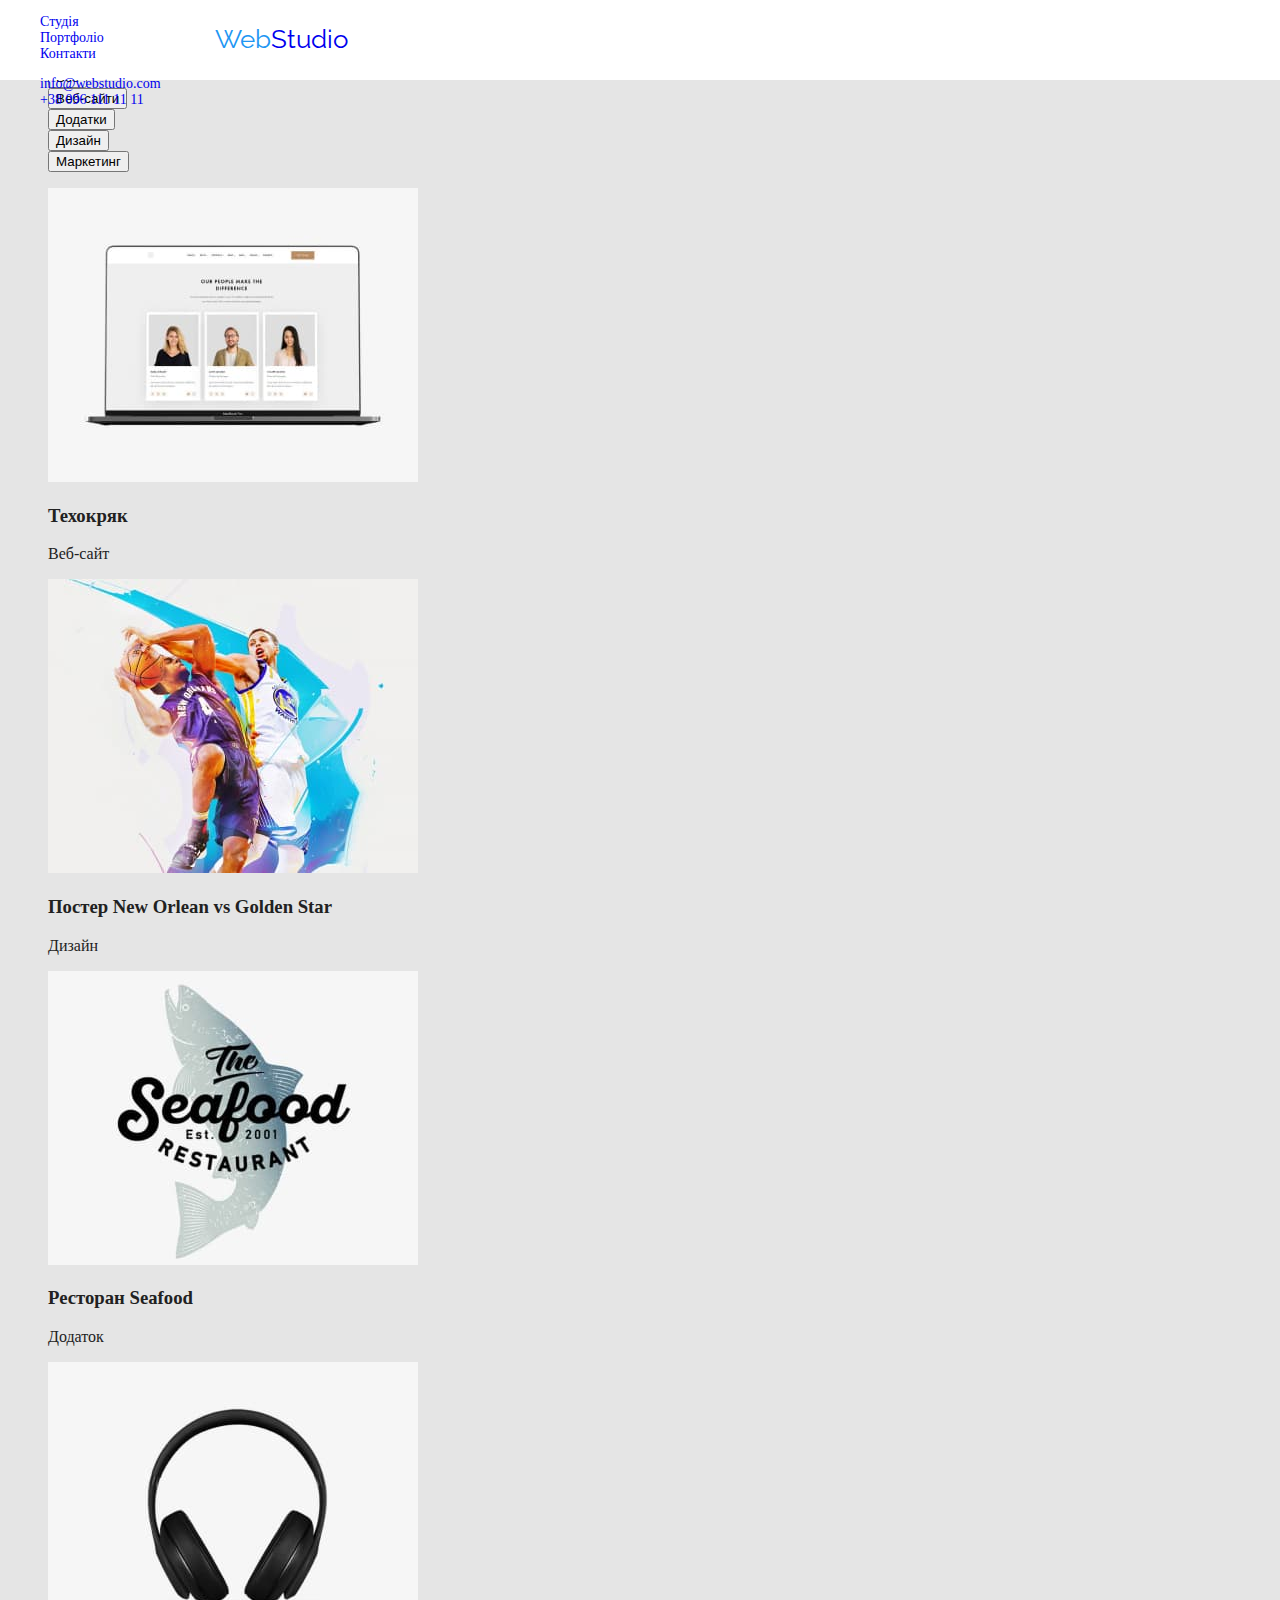
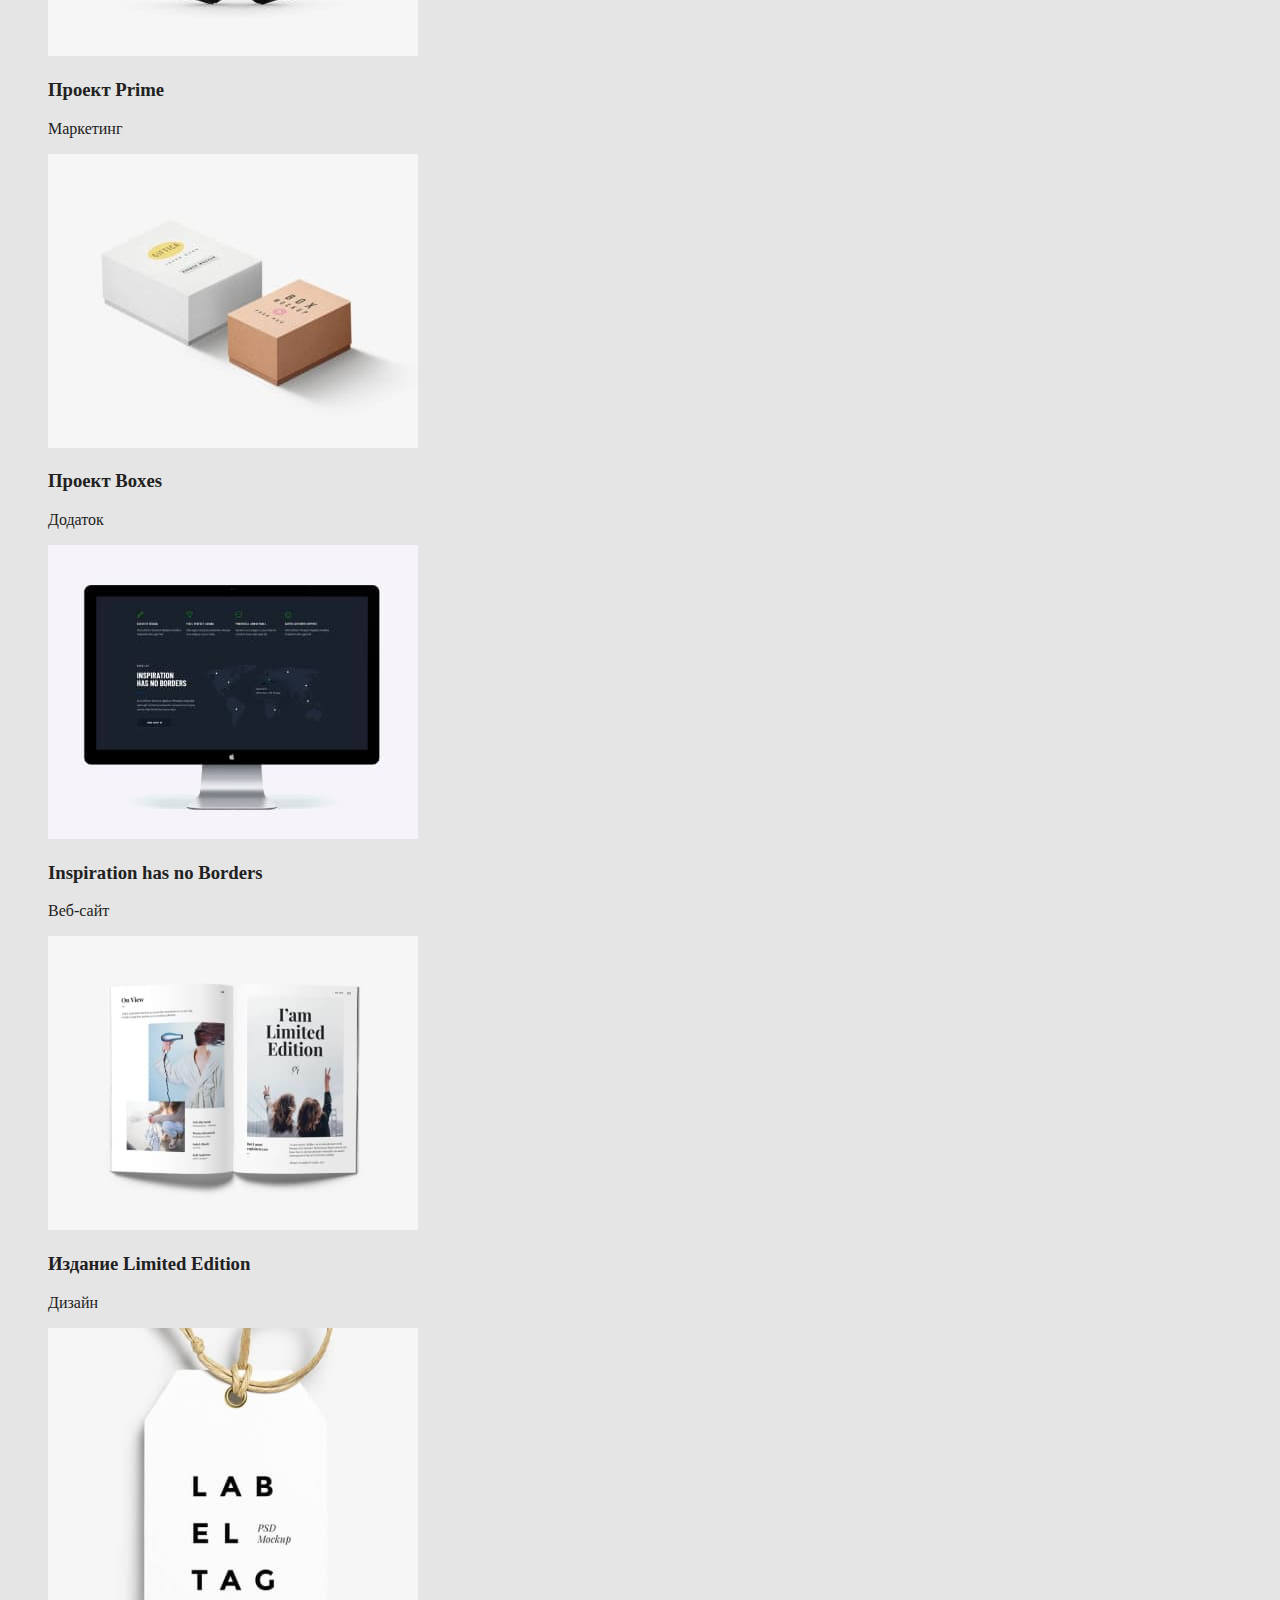
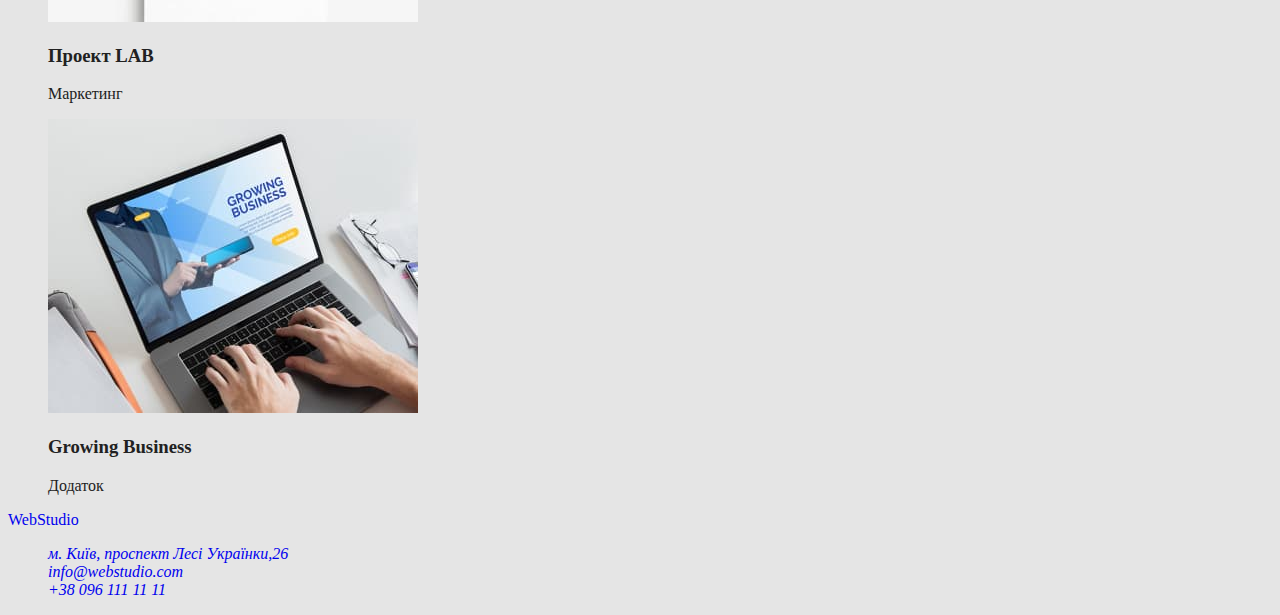
==== portfolio.html @ 4a04615e "Update portfolio.html" ====
<!DOCTYPE html>
<html lang="uk">
  <head>
    <meta charset="UTF-8" />
    <meta name="viewport" content="width=device-width, initial-scale=1.0" />
    <title>WedStudio-Портфоліо</title>
    <link rel="stylesheet" href="./css/styles.css" />
    <link rel="preconnect" href="https://fonts.googleapis.com" />
    <link rel="preconnect" href="https://fonts.gstatic.com" crossorigin />
    <link
      href="https://fonts.googleapis.com/css2?family=Raleway:ital,wght@0,700;1,700&family=Roboto:wght@400;500;700;900&display=swap"
      rel="stylesheet"
    />
  </head>
  <body>
    <header class="header">
      <nav class="header-nav">
        <a href="/" lang="en" class="header-logo"><span>Web</span>Studio</a>

        <ul class="main-nav list">
          <li><a href="#" class="main-nav-stydio">Студія</a></li>
          <li>
            <a href="portfolio.html" class="main-nav-portfolio">Портфоліо</a>
          </li>
          <li><a href="#" class="main-nav-contacts">Контакти</a></li>
        </ul>
      </nav>

      <ul class="conneсtion-nav list">
        <li><a href="mailto:info@webstudio.com">info@webstudio.com</a></li>
        <li><a href="tel:+380961111111">+38 096 111 11 11</a></li>
      </ul>
    </header>

    <main>
      <section>
        <h2>Приклади наших робіт</h2>
        <!--Кнопки фільтрації прикладів робіт-->
        <ul class="buttons list">
          <li><button type="button">Все</button></li>
          <li><button type="button">Веб-сайти</button></li>
          <li><button type="button">Додатки</button></li>
          <li><button type="button">Дизайн</button></li>
          <li><button type="button">Маркетинг</button></li>
        </ul>

        <!--Саме приклади-->

        <ul class="list">
          <li>
            <article>
              <img
                src="./images/portfolio/img1.jpg"
                alt="Лед-топ з відкритим веб-сайтом"
                width="370"
                height="294"
              />
              <h3>Техокряк</h3>
              <p>Веб-сайт</p>
            </article>
          </li>
          <li>
            <article>
              <img
                src="./images/portfolio/img2.jpg"
                alt="Блок-шот при спробі слем-данку"
                width="370"
                height="294"
              />
              <h3>Постер New Orlean vs Golden Star</h3>
              <p>Дизайн</p>
            </article>
          </li>
          <li>
            <article>
              <img
                src="./images/portfolio/img3.jpg"
                alt="Логотип ресторану Seafood"
                width="370"
                height="294"
              />
              <h3>Ресторан Seafood</h3>
              <p>Додаток</p>
            </article>
          </li>
          <li>
            <article>
              <img
                src="./images/portfolio/img4.jpg"
                alt="Навушники"
                width="370"
                height="294"
              />
              <h3>Проект Prime</h3>
              <p>Маркетинг</p>
            </article>
          </li>
          <li>
            <article>
              <img
                src="./images/portfolio/img5.jpg"
                alt="Дві коробки різних розмірів"
                width="370"
                height="294"
              />
              <h3>Проект Boxes</h3>
              <p>Додаток</p>
            </article>
          </li>
          <li>
            <article>
              <img
                src="./images/portfolio/img6.jpg"
                alt="Монітор з відкритим веб-сайтом"
                width="370"
                height="294"
              />
              <h3>Inspiration has no Borders</h3>
              <p>Веб-сайт</p>
            </article>
          </li>
          <li>
            <article>
              <img
                src="./images/portfolio/img7.jpg"
                alt="Розгорнута книга з картинками"
                width="370"
                height="294"
              />
              <h3>Издание Limited Edition</h3>
              <p>Дизайн</p>
            </article>
          </li>
          <li>
            <article>
              <img
                src="./images/portfolio/img8.jpg"
                alt="Бірка з маркуванням виробу"
                width="370"
                height="294"
              />
              <h3>Проект LAB</h3>
              <p>Маркетинг</p>
            </article>
          </li>
          <li>
            <article>
              <img
                src="./images/portfolio/img9.jpg"
                alt="Лед-топ на екрані якого відбувається процес встановлення десктопного додатку"
                width="370"
                height="294"
              />
              <h3>Growing Business</h3>
              <p>Додаток</p>
            </article>
          </li>
        </ul>
      </section>
    </main>

    <footer>
      <a href="/" lang="en"><span>Web</span>Studio</a>
      <address>
        <ul class="list">
          <li>
            <a
              href="https://goo.gl/maps/VcLh4SeBCDLP2WR46"
              target="_blank"
              rel="noopener noreferrer nofollow"
              >м. Київ, проспект Лесі Українки,26</a
            >
          </li>
          <li><a href="mailto:info@webstudio.com">info@webstudio.com</a></li>
          <li><a href="tel:+380961111111">+38 096 111 11 11</a></li>
        </ul>
      </address>
    </footer>
  </body>
</html>
---- css/styles.css ----
:root {
    --main-color: #212121;
    --second-color: #757575;
    --accent-color: #2196F3;
    --background-color: #E5E5E5;
}

body {
    background-color: var(--background-color);
    color: var(--main-color);
    font-family: 'Roboto' sans-serif;
    font-style: normal;
}
a {
    text-decoration: none;
}
.list {
    list-style: none;
}
.header{
    position: absolute;
    width: 1600px;
    height: 80px;
    left: 0px;
    top: 0px;
    
    font-size: 14px;

    background-color: #FFFFFF;
}
.header-logo {
    position: absolute;
    width: 145px;
    height: 31px;
    left: 215px;
    top: 24px;
        
    font-family: 'Raleway', sans-serif;
    font-size: 26px;
}
.header-logo span {
    color: var(--accent-color);
}
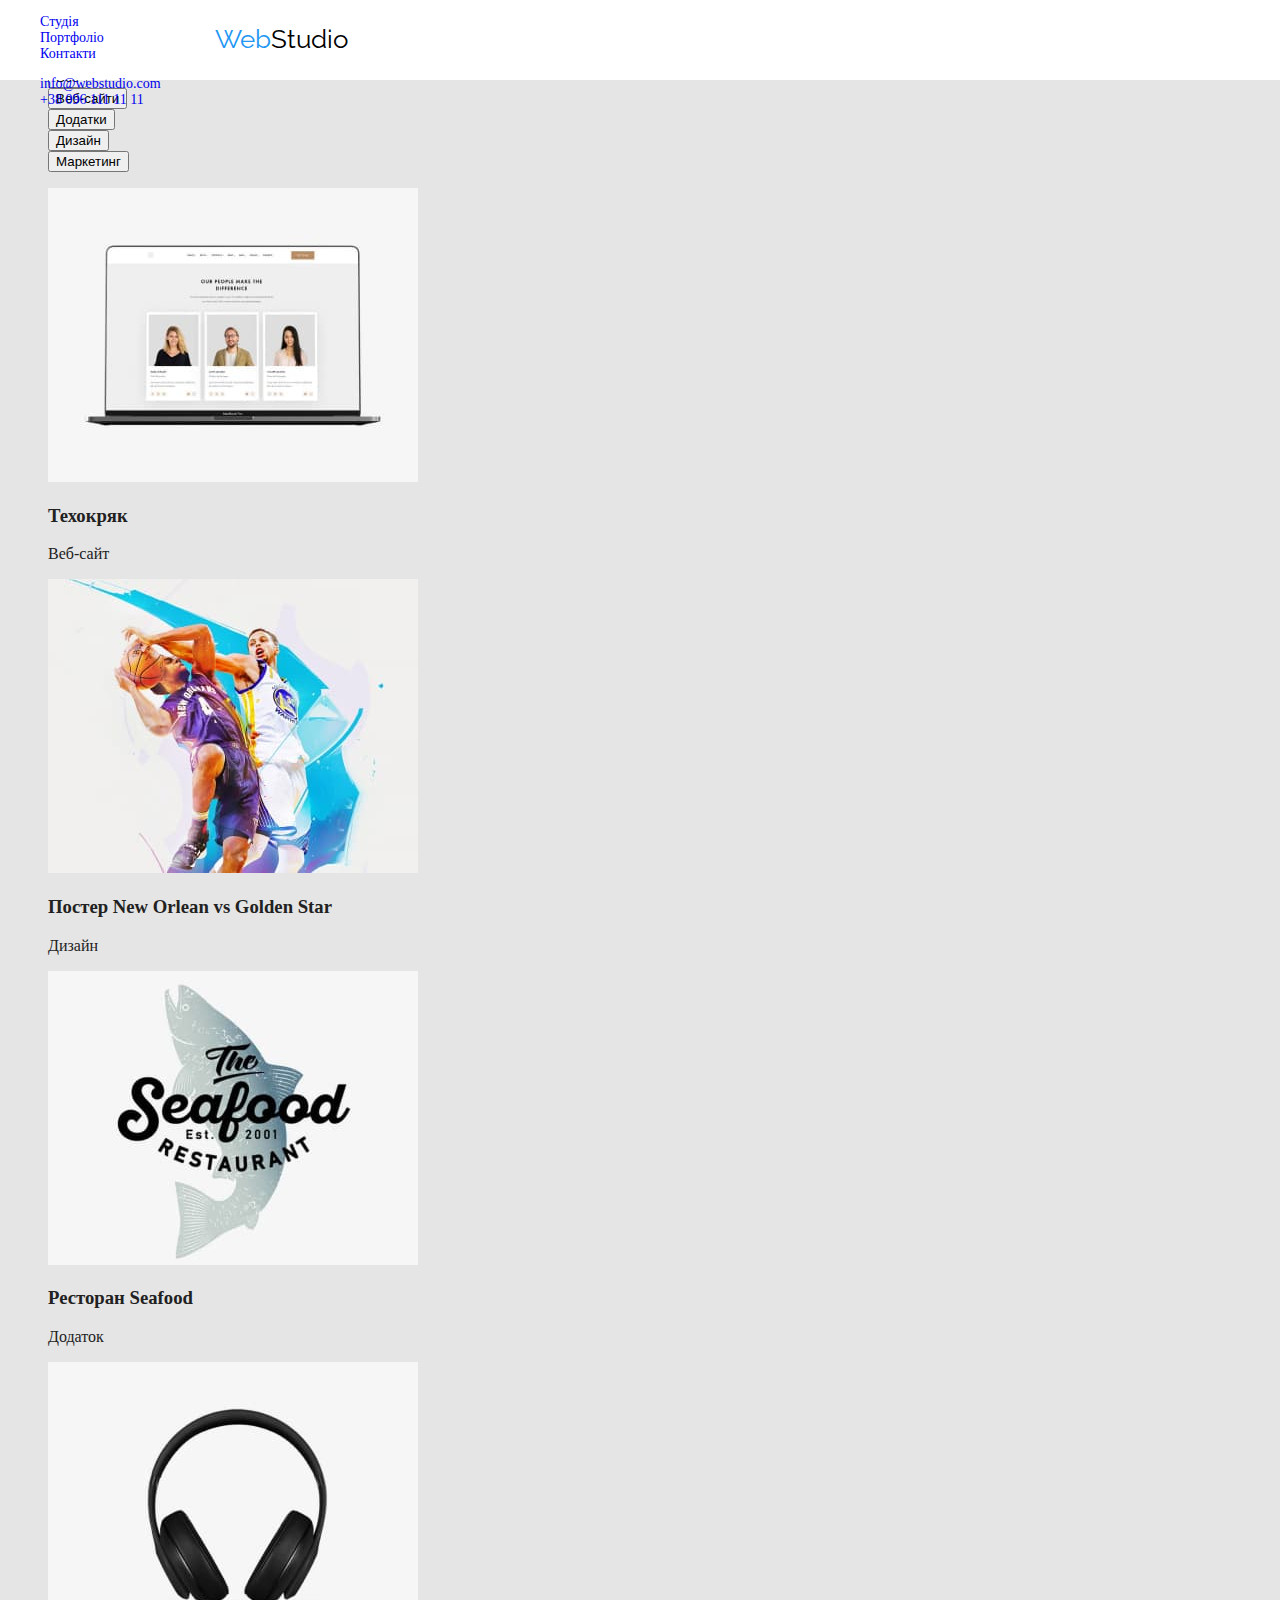
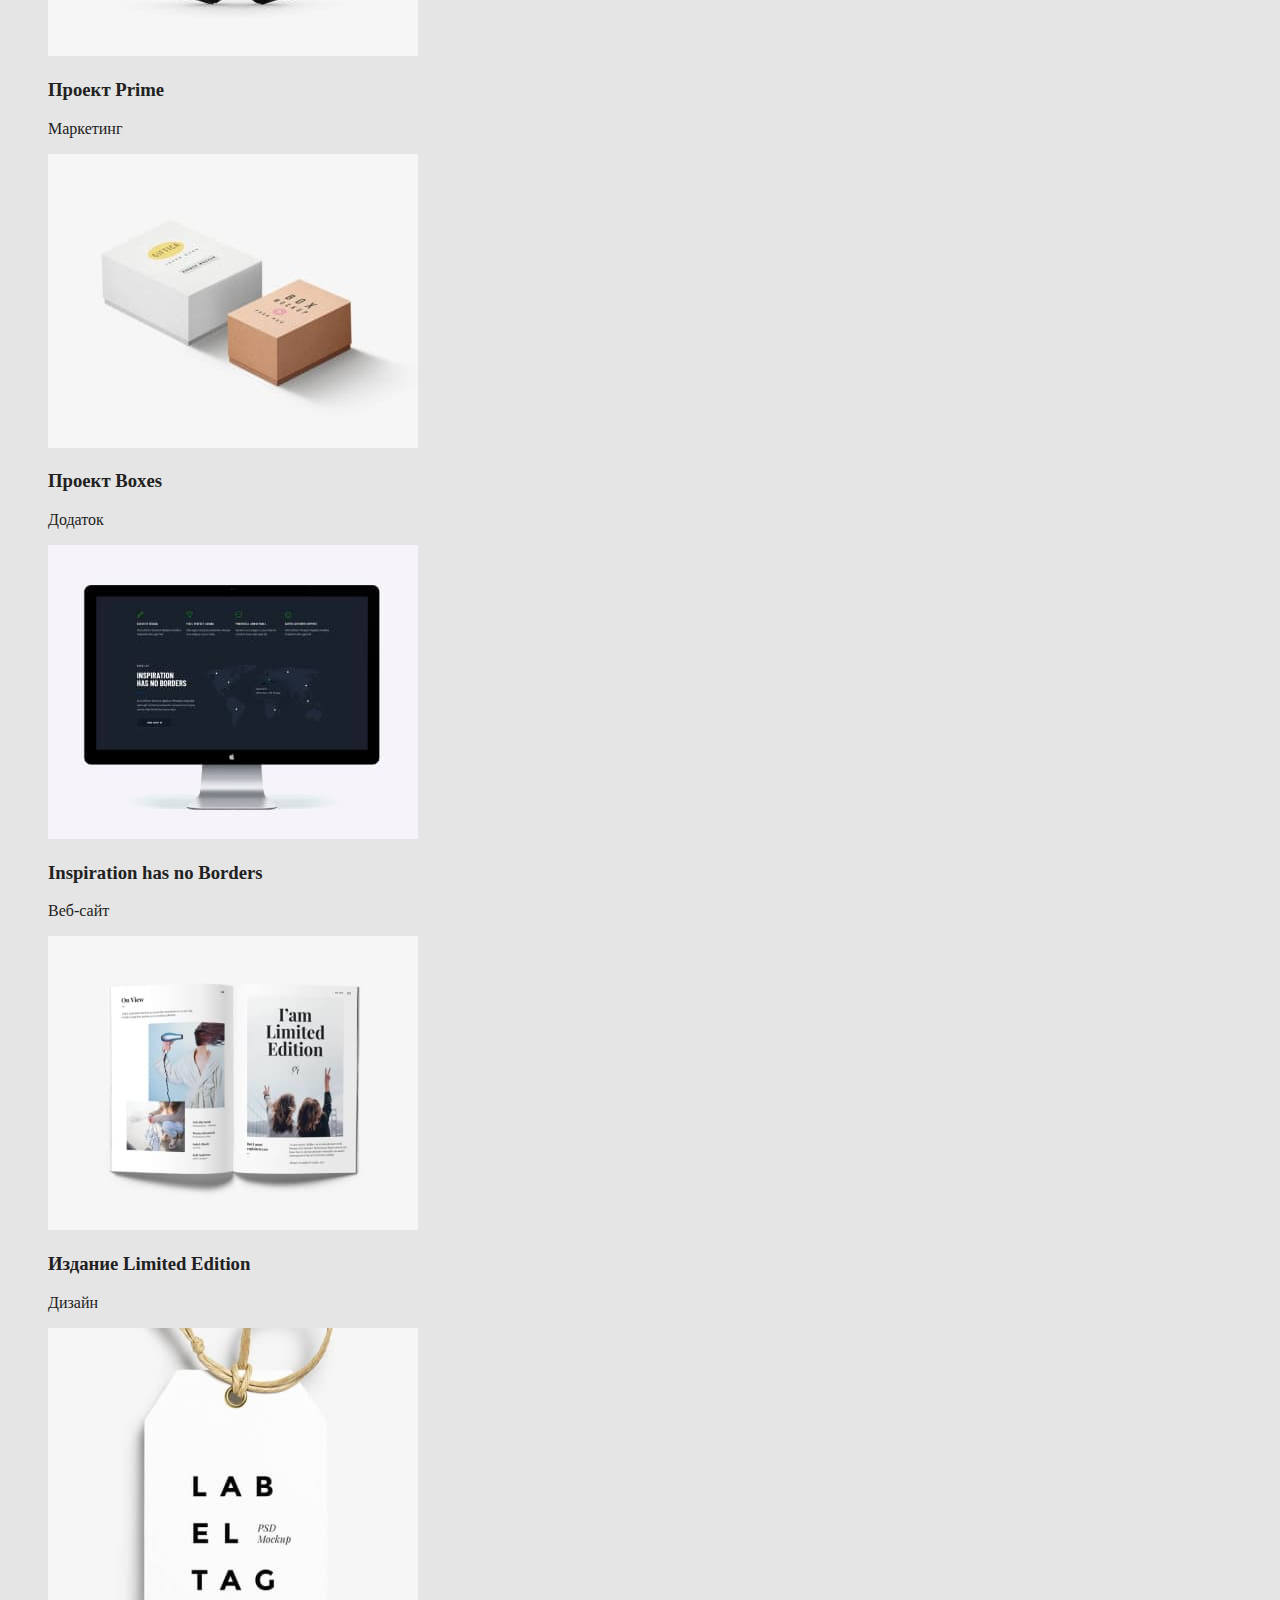
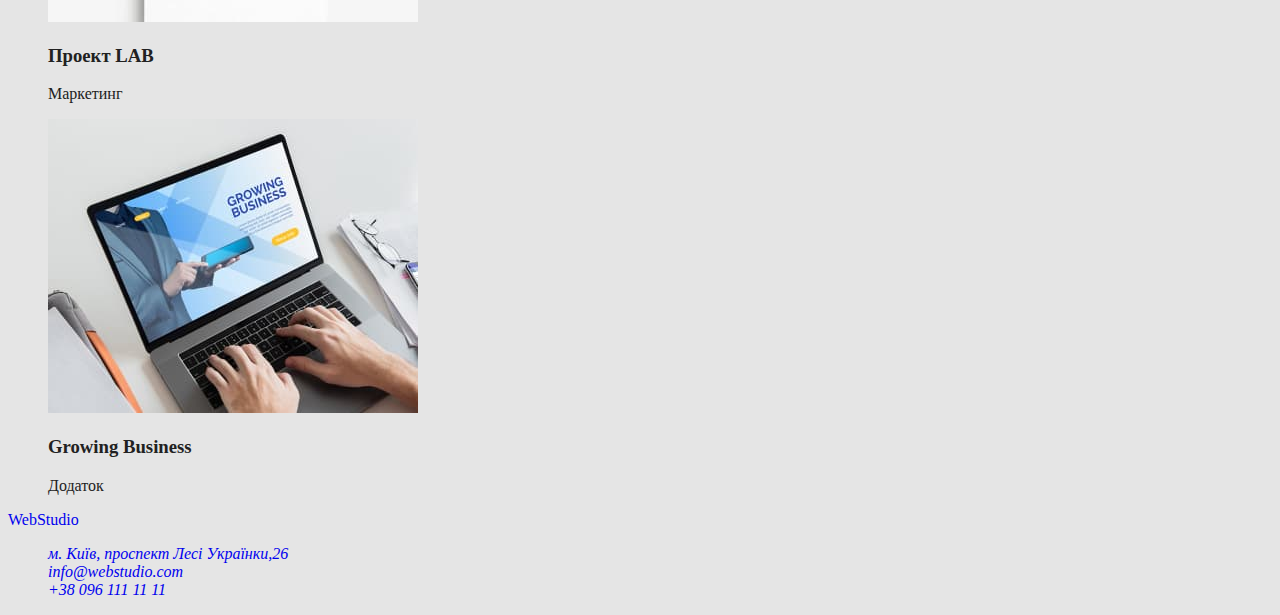
==== commit c9b84e10: "Update portfolio.html" ====
--- a/portfolio.html
+++ b/portfolio.html
@@ -15,25 +15,33 @@
   <body>
     <header class="header">
       <nav class="header-nav">
-        <a href="/" lang="en" class="header-logo"><span>Web</span>Studio</a>
+        <a href="/" lang="en" class="header-logo link"
+          ><span>Web</span>Studio</a
+        >
 
         <ul class="main-nav list">
-          <li><a href="#" class="main-nav-stydio">Студія</a></li>
+          <li><a href="#" class="main-nav-stydio link">Студія</a></li>
           <li>
-            <a href="portfolio.html" class="main-nav-portfolio">Портфоліо</a>
+            <a href="portfolio.html" class="main-nav-portfolio link current"
+              >Портфоліо</a
+            >
           </li>
-          <li><a href="#" class="main-nav-contacts">Контакти</a></li>
+          <li><a href="#" class="main-nav-contacts link">Контакти</a></li>
         </ul>
       </nav>
 
       <ul class="conneсtion-nav list">
-        <li><a href="mailto:info@webstudio.com">info@webstudio.com</a></li>
-        <li><a href="tel:+380961111111">+38 096 111 11 11</a></li>
+        <li>
+          <a href="mailto:info@webstudio.com" class="link"
+            >info@webstudio.com</a
+          >
+        </li>
+        <li><a href="tel:+380961111111" class="link">+38 096 111 11 11</a></li>
       </ul>
     </header>
 
     <main>
-      <section>
+      <section class="section">
         <h2>Приклади наших робіт</h2>
         <!--Кнопки фільтрації прикладів робіт-->
         <ul class="buttons list">
--- a/css/styles.css
+++ b/css/styles.css
@@ -3,13 +3,6 @@
     --second-color: #757575;
     --accent-color: #2196F3;
     --background-color: #E5E5E5;
-}
-
-body {
-    background-color: var(--background-color);
-    color: var(--main-color);
-    font-family: 'Roboto' sans-serif;
-    font-style: normal;
 }
 a {
     text-decoration: none;
@@ -17,7 +10,14 @@
 .list {
     list-style: none;
 }
-.header{
+body {
+    background-color: var(--background-color);
+    color: var(--main-color);
+    font-family: 'Roboto' sans-serif;
+    font-style: normal;
+}
+
+.header {
     position: absolute;
     width: 1600px;
     height: 80px;
@@ -28,16 +28,26 @@
 
     background-color: #FFFFFF;
 }
+
+
 .header-logo {
     position: absolute;
     width: 145px;
     height: 31px;
     left: 215px;
     top: 24px;
-        
+    
+    color: #000000;
+    
     font-family: 'Raleway', sans-serif;
     font-size: 26px;
 }
 .header-logo span {
     color: var(--accent-color);
+}
+
+.header-logo:hover,
+.header-logo:focus {
+    color: var(--accent-color);
+    text-decoration: underline;
 }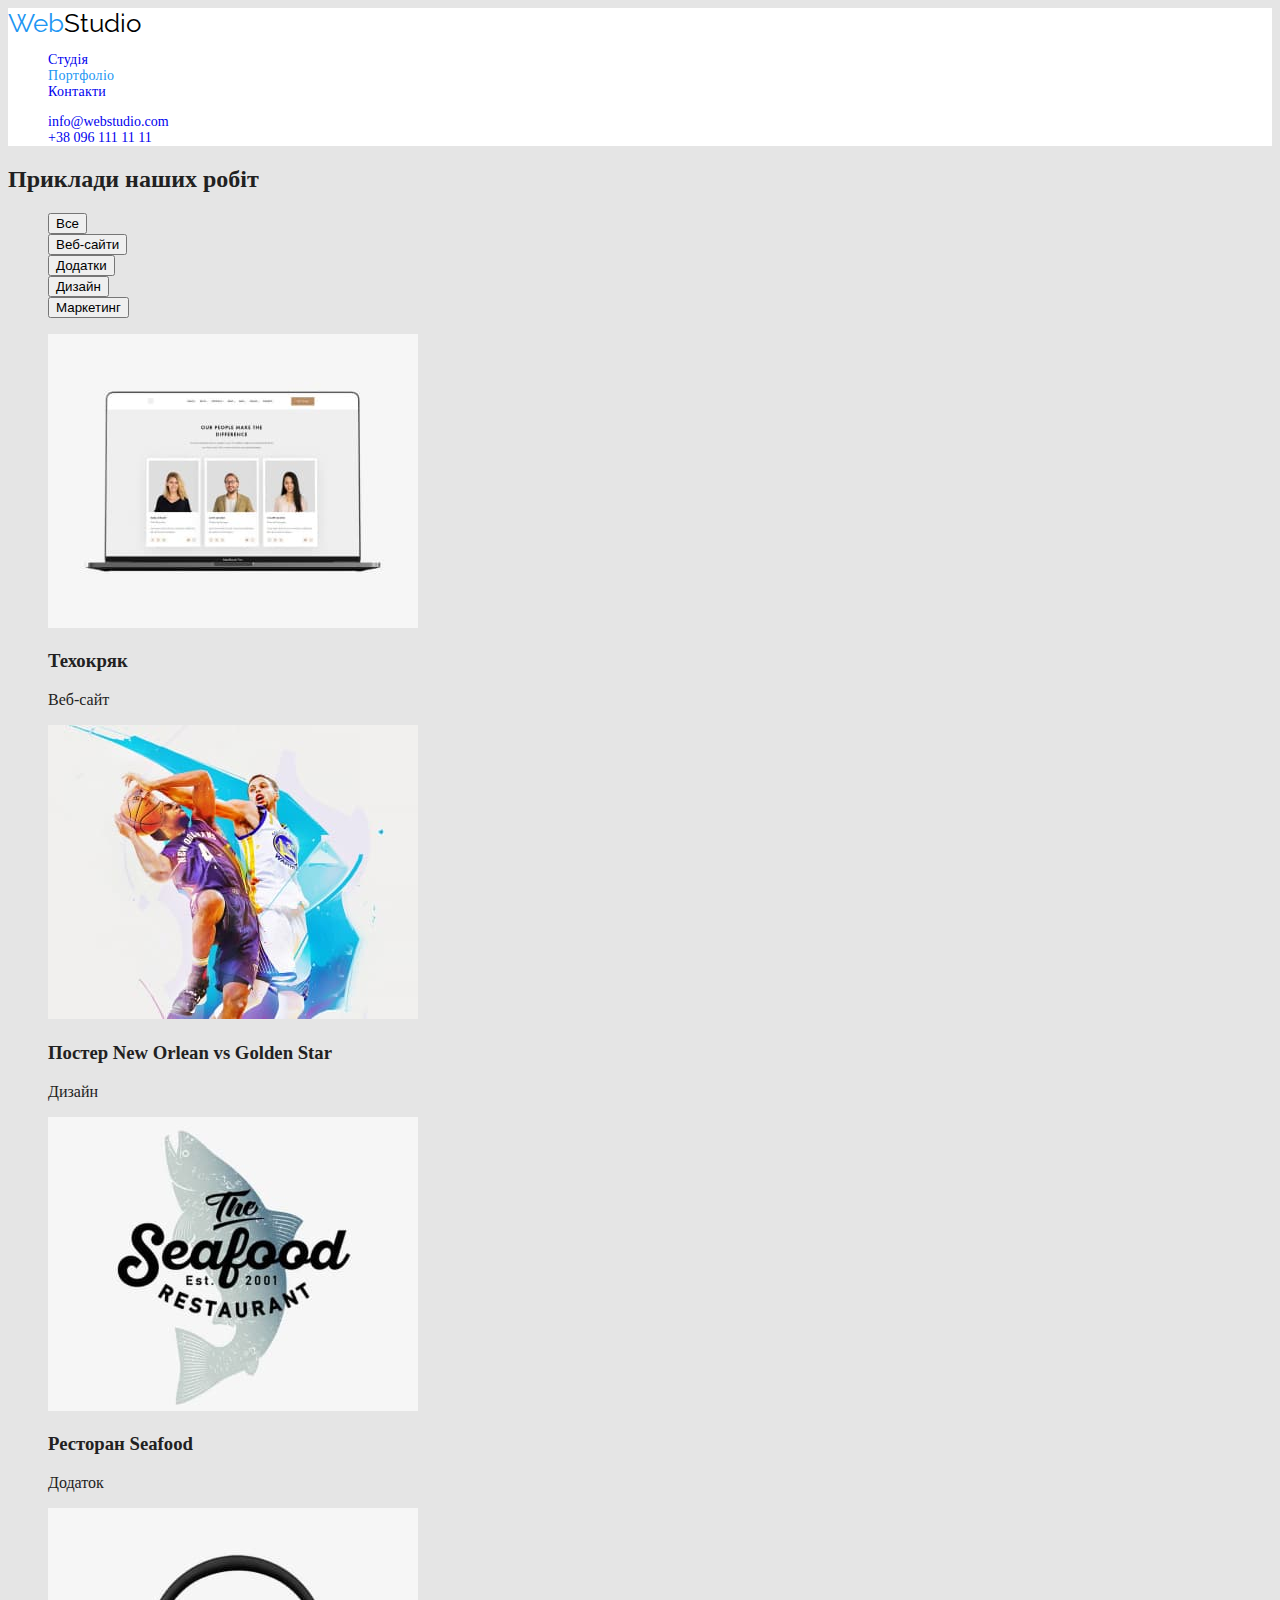
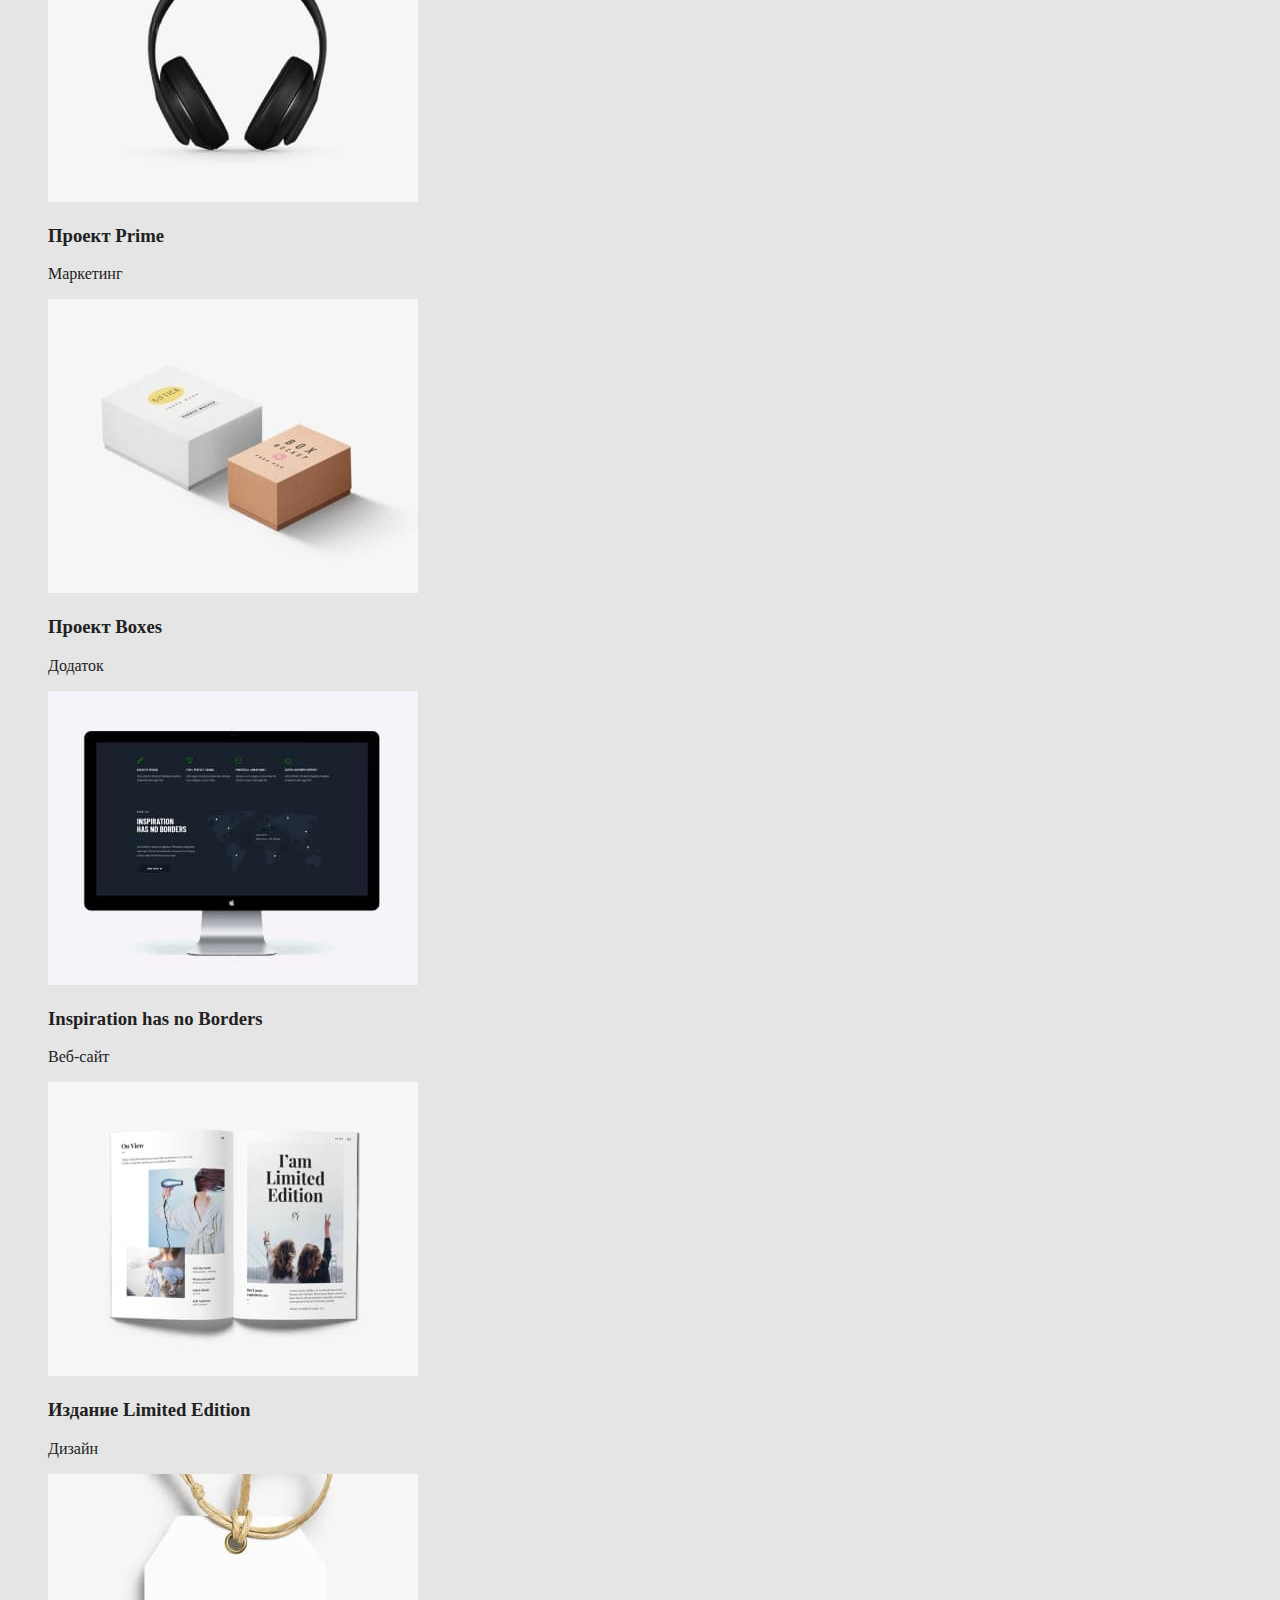
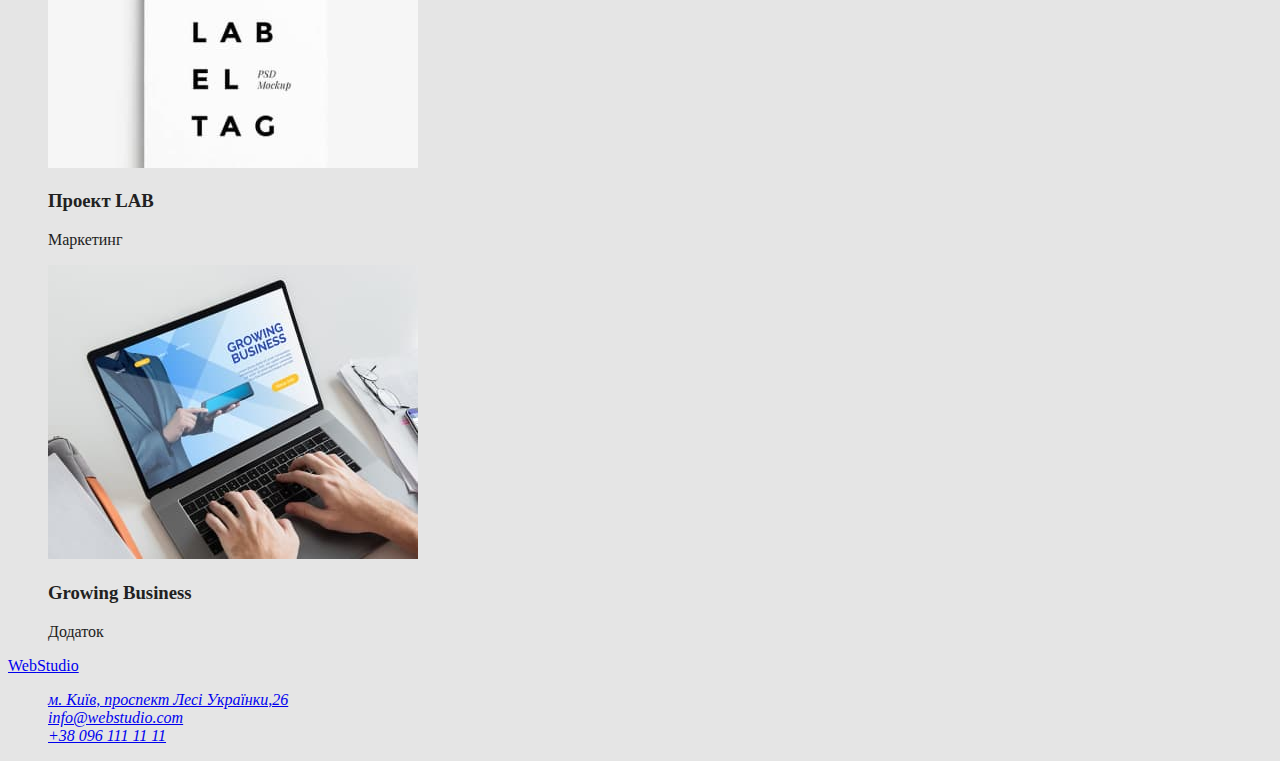
==== commit 4aae7bad: "Update portfolio.html" ====
--- a/portfolio.html
+++ b/portfolio.html
@@ -45,11 +45,11 @@
         <h2>Приклади наших робіт</h2>
         <!--Кнопки фільтрації прикладів робіт-->
         <ul class="buttons list">
-          <li><button type="button">Все</button></li>
-          <li><button type="button">Веб-сайти</button></li>
-          <li><button type="button">Додатки</button></li>
-          <li><button type="button">Дизайн</button></li>
-          <li><button type="button">Маркетинг</button></li>
+          <li><button type="button" class="btn">Все</button></li>
+          <li><button type="button" class="btn">Веб-сайти</button></li>
+          <li><button type="button" class="btn">Додатки</button></li>
+          <li><button type="button" class="btn">Дизайн</button></li>
+          <li><button type="button" class="btn">Маркетинг</button></li>
         </ul>
 
         <!--Саме приклади-->
--- a/css/styles.css
+++ b/css/styles.css
@@ -3,12 +3,6 @@
     --second-color: #757575;
     --accent-color: #2196F3;
     --background-color: #E5E5E5;
-}
-a {
-    text-decoration: none;
-}
-.list {
-    list-style: none;
 }
 body {
     background-color: var(--background-color);
@@ -16,31 +10,42 @@
     font-family: 'Roboto' sans-serif;
     font-style: normal;
 }
-
+.link {
+    text-decoration: none;
+}
+.list {
+    list-style: none;
+}
+.btn {
+    cursor: pointer;
+}
+.visually-hidden {
+    position: absolute;
+    white-space: nowrap;
+    width: 1px;   
+    height: 1px;
+    overflow: hidden;
+    border: 0;
+    padding: 0;
+    clip: rect(0 0 0 0);
+    clip-path: inset(50%);
+    margin: -1px;
+}
+.current {
+    color: var(--accent-color);
+}
+/*HEADER*/
 .header {
-    position: absolute;
-    width: 1600px;
-    height: 80px;
-    left: 0px;
-    top: 0px;
-    
     font-size: 14px;
 
     background-color: #FFFFFF;
 }
 
-
 .header-logo {
-    position: absolute;
-    width: 145px;
-    height: 31px;
-    left: 215px;
-    top: 24px;
-    
-    color: #000000;
-    
     font-family: 'Raleway', sans-serif;
     font-size: 26px;
+    
+    color: #000000;    
 }
 .header-logo span {
     color: var(--accent-color);
@@ -50,4 +55,15 @@
 .header-logo:focus {
     color: var(--accent-color);
     text-decoration: underline;
-}+}
+.main-nav {
+    font-size: 14px;
+    line-height: 1.14;
+    letter-spacing: 0.02em;
+
+    color: var(--main-color);
+}
+/*main*/
+
+
+/*footer*/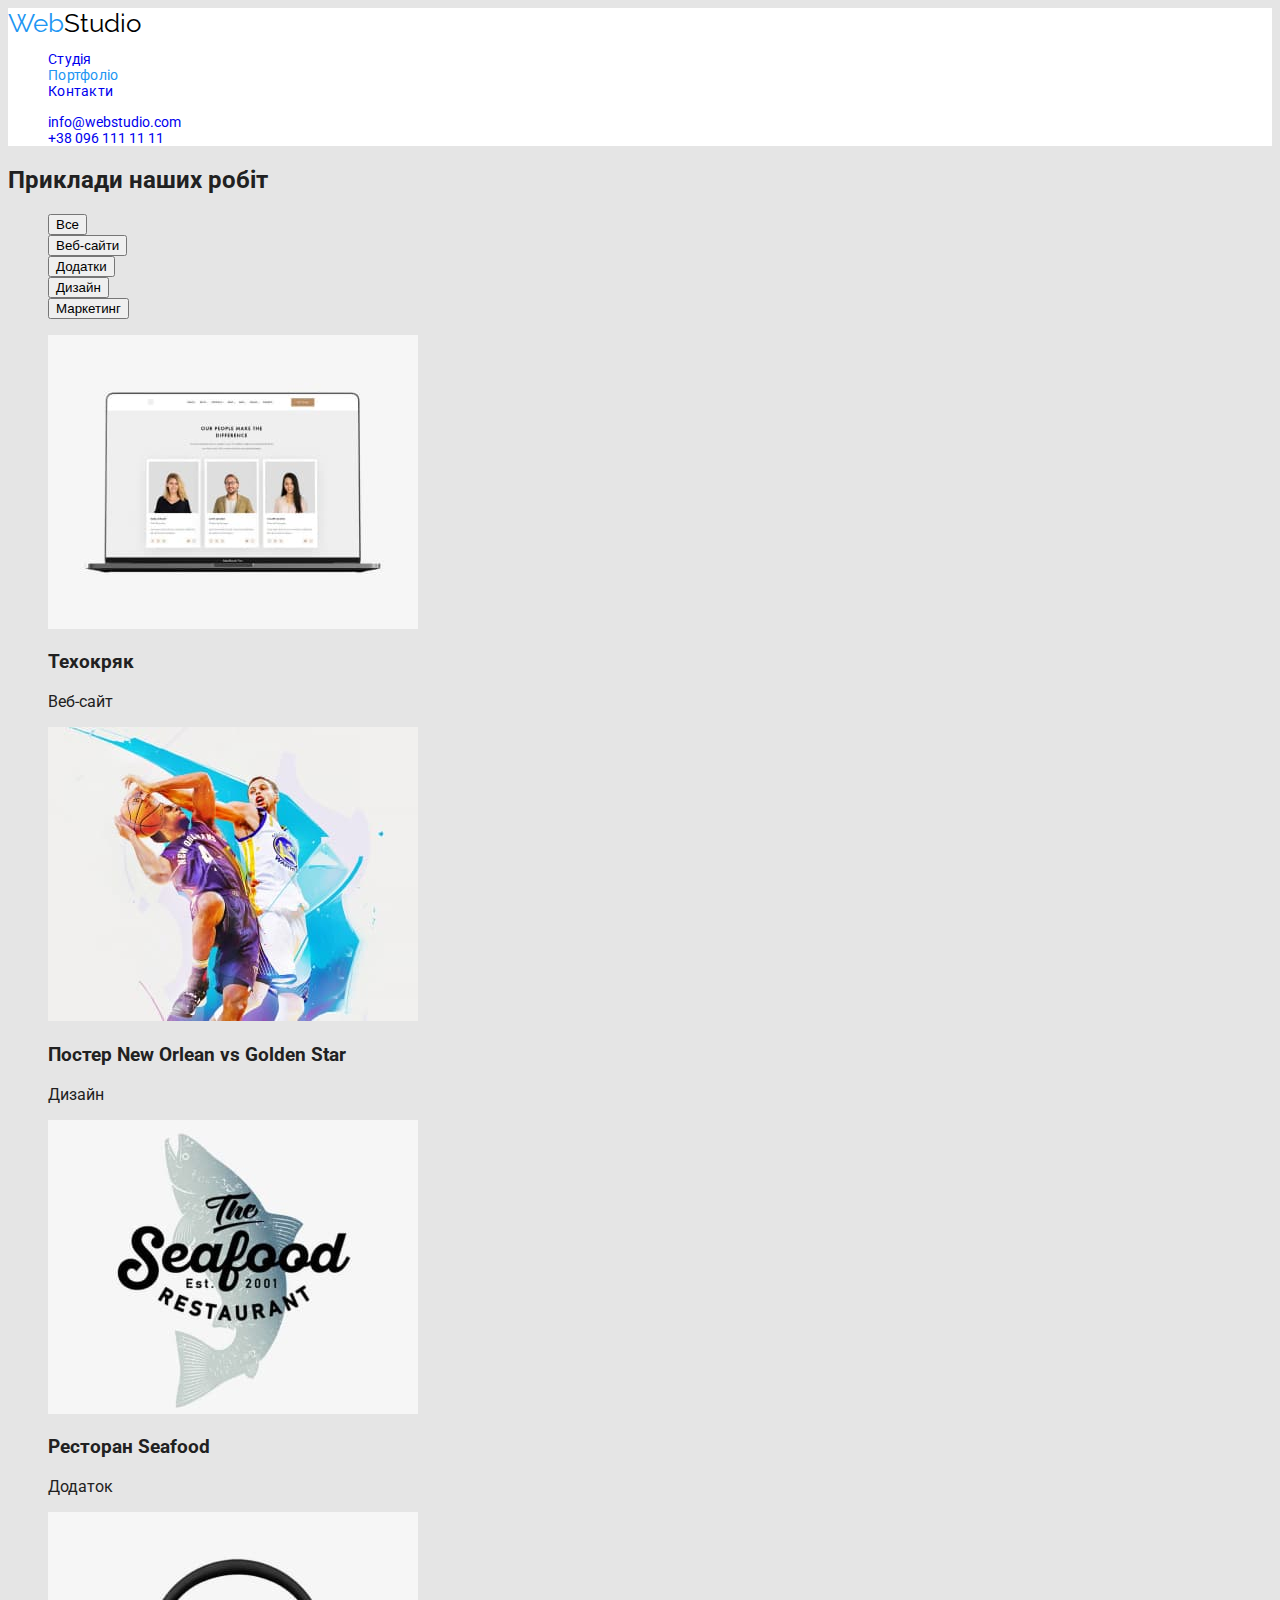
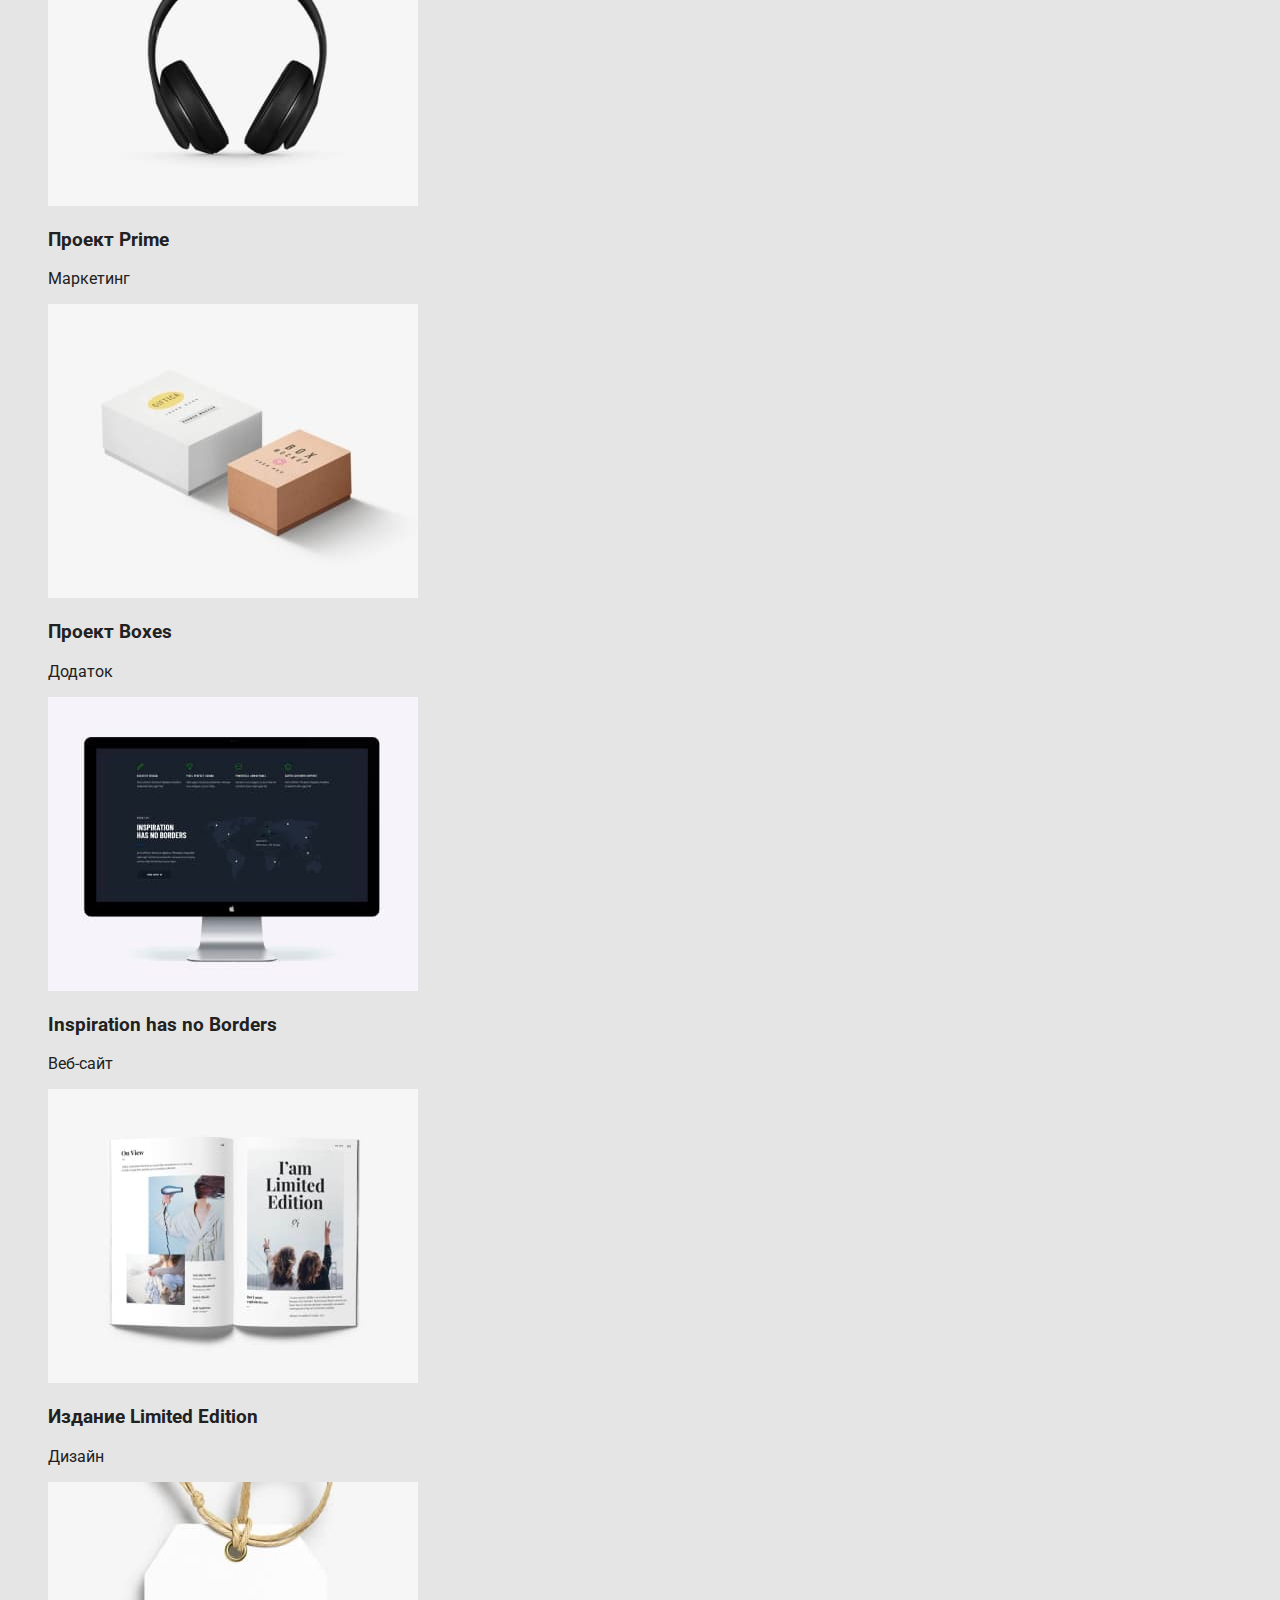
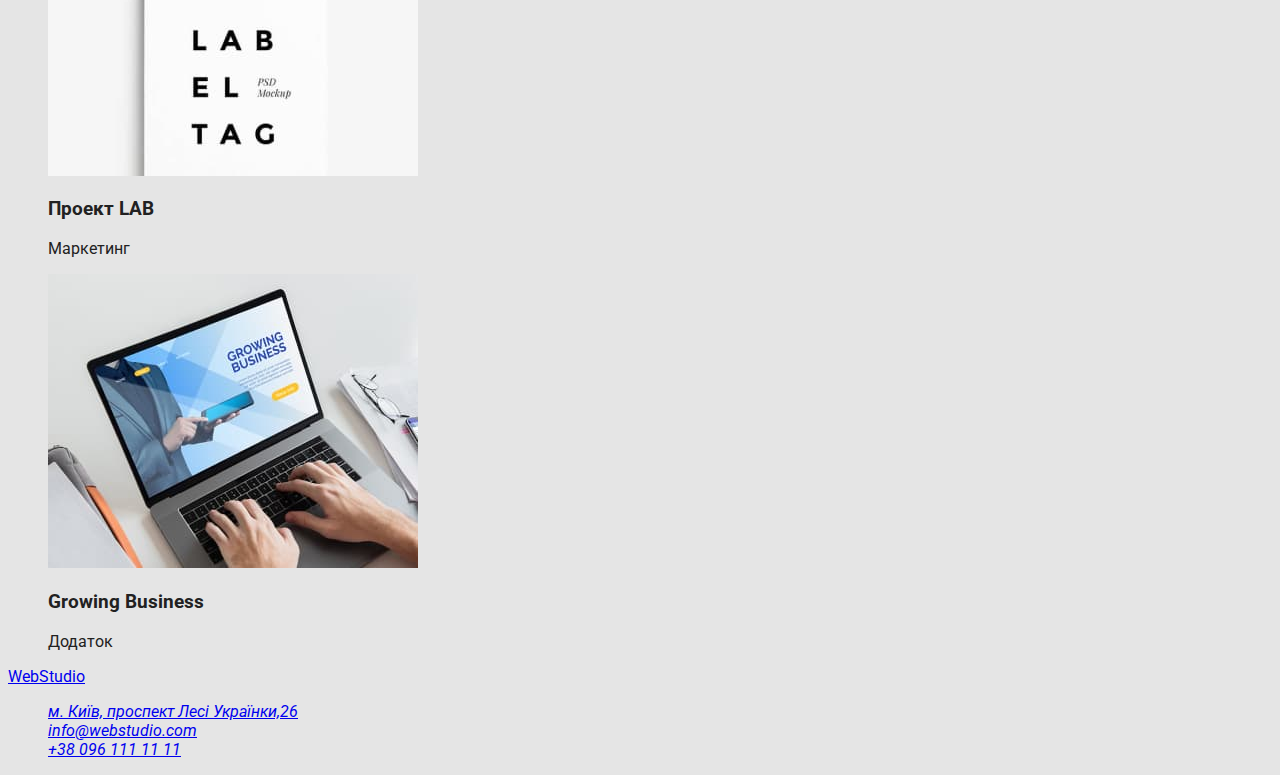
==== commit c31e2dbd: "Update portfolio.html" ====
--- a/portfolio.html
+++ b/portfolio.html
@@ -5,12 +5,10 @@
     <meta name="viewport" content="width=device-width, initial-scale=1.0" />
     <title>WedStudio-Портфоліо</title>
     <link rel="stylesheet" href="./css/styles.css" />
-    <link rel="preconnect" href="https://fonts.googleapis.com" />
-    <link rel="preconnect" href="https://fonts.gstatic.com" crossorigin />
-    <link
-      href="https://fonts.googleapis.com/css2?family=Raleway:ital,wght@0,700;1,700&family=Roboto:wght@400;500;700;900&display=swap"
-      rel="stylesheet"
-    />
+    <link rel="preconnect" href="https://fonts.googleapis.com">
+    <link rel="preconnect" href="https://fonts.gstatic.com" crossorigin>
+    <link href="https://fonts.googleapis.com/css2?family=Raleway:wght@700&family=Roboto:wght@400;500;700;900&display=swap" rel="stylesheet">
+
   </head>
   <body>
     <header class="header">
--- a/css/styles.css
+++ b/css/styles.css
@@ -7,7 +7,7 @@
 body {
     background-color: var(--background-color);
     color: var(--main-color);
-    font-family: 'Roboto' sans-serif;
+    font-family:  'Roboto', sans-serif;
     font-style: normal;
 }
 .link {
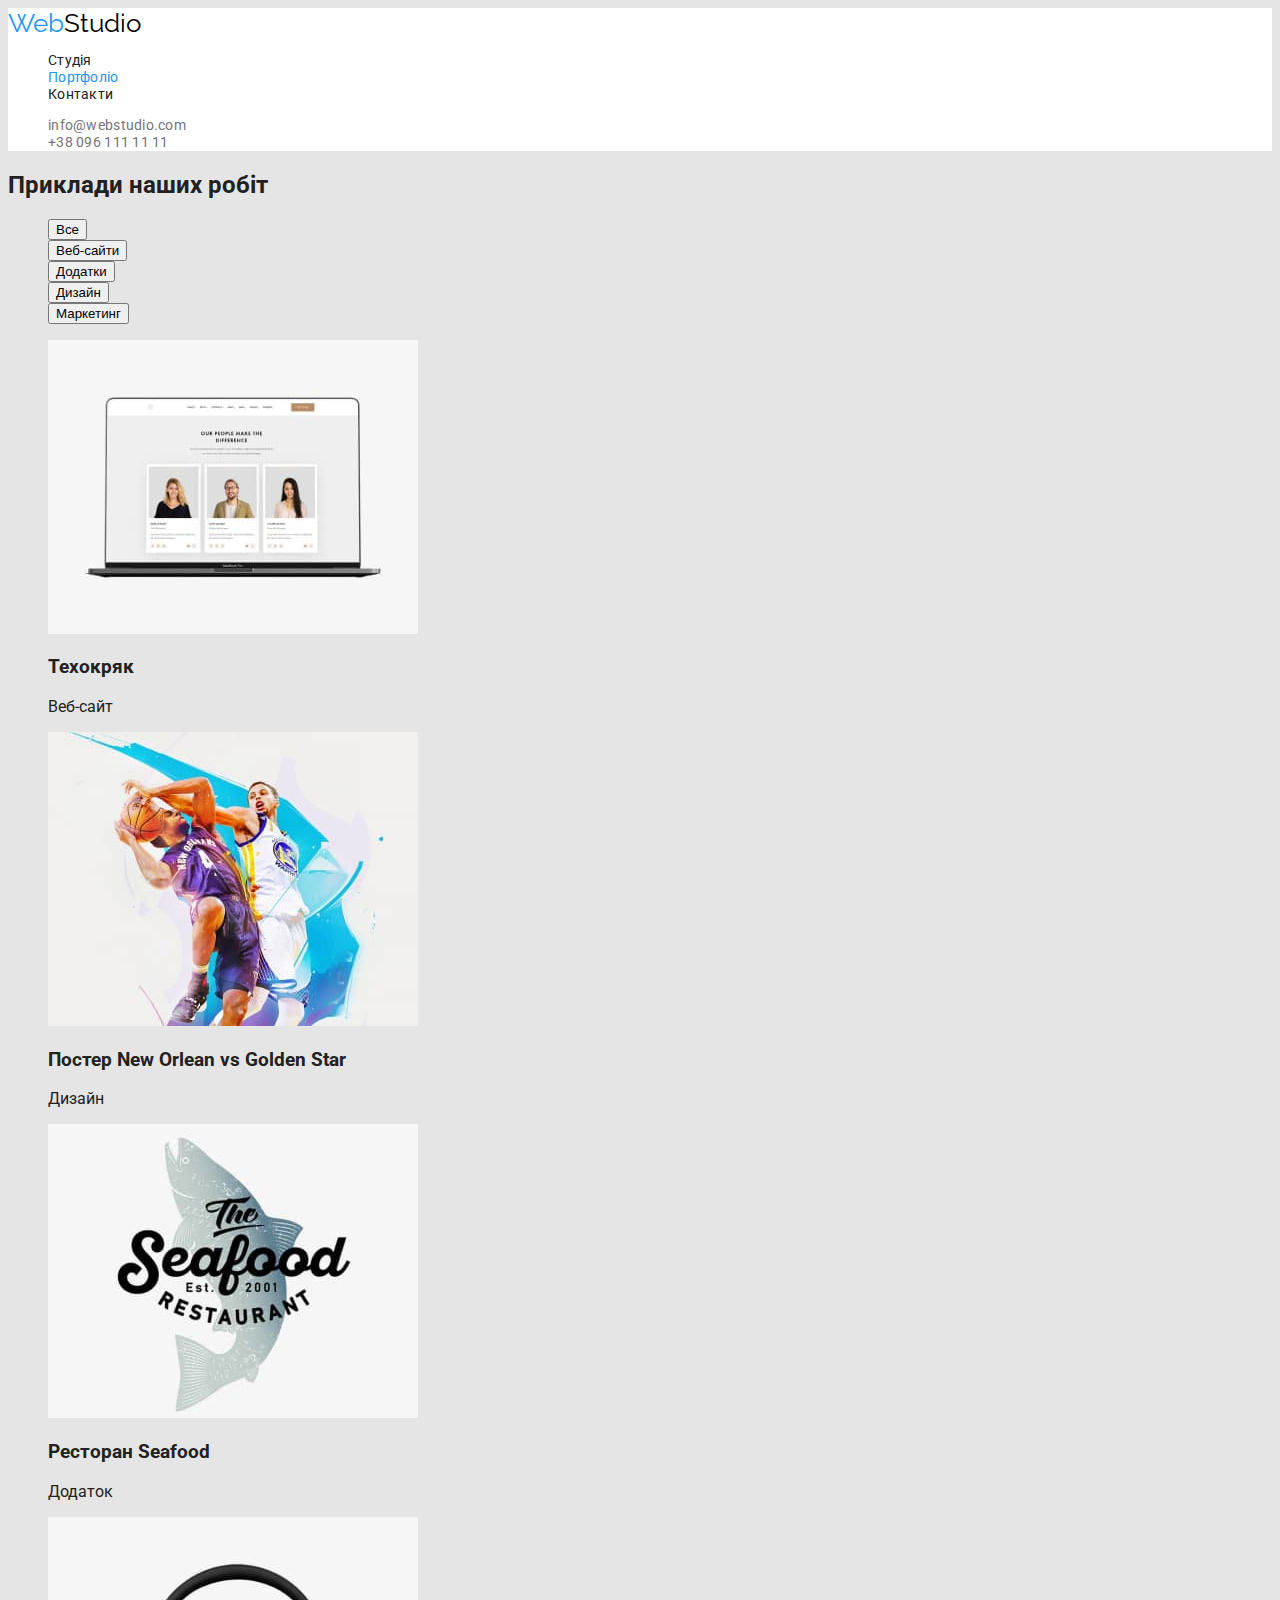
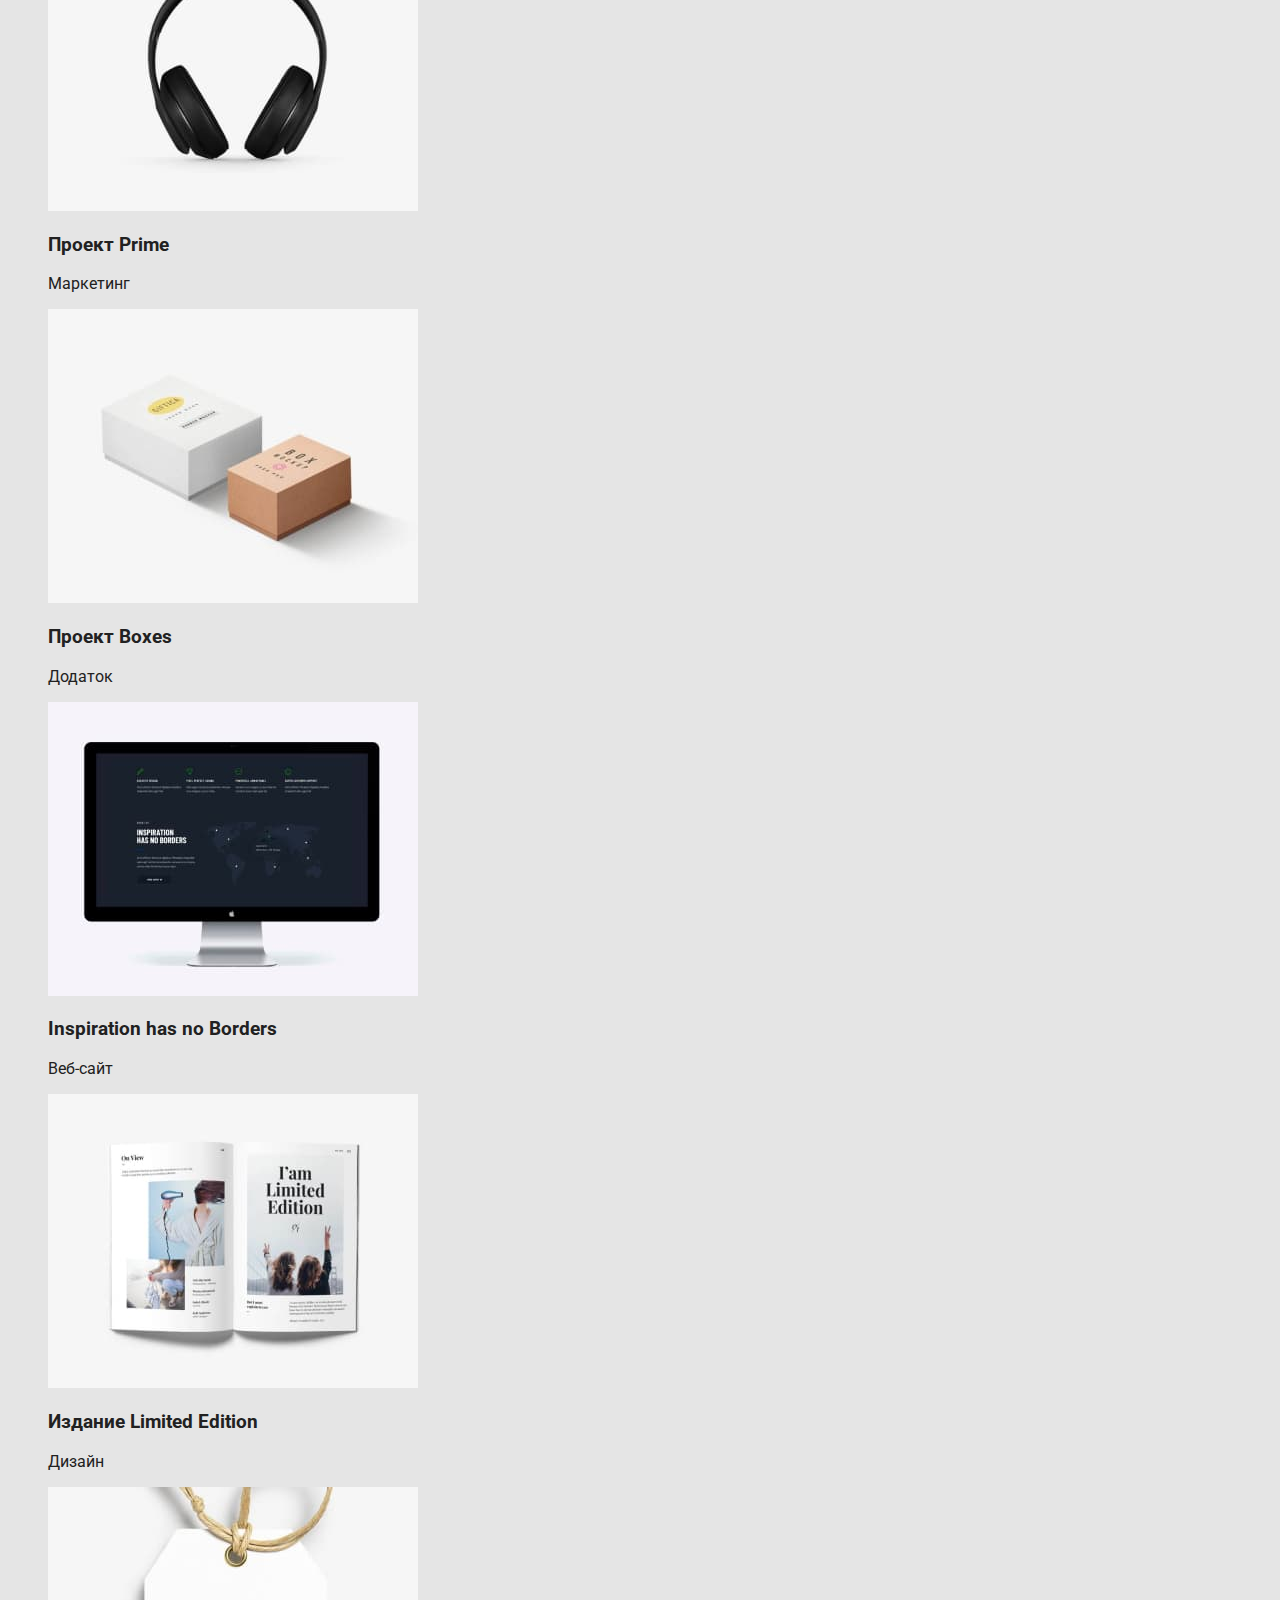
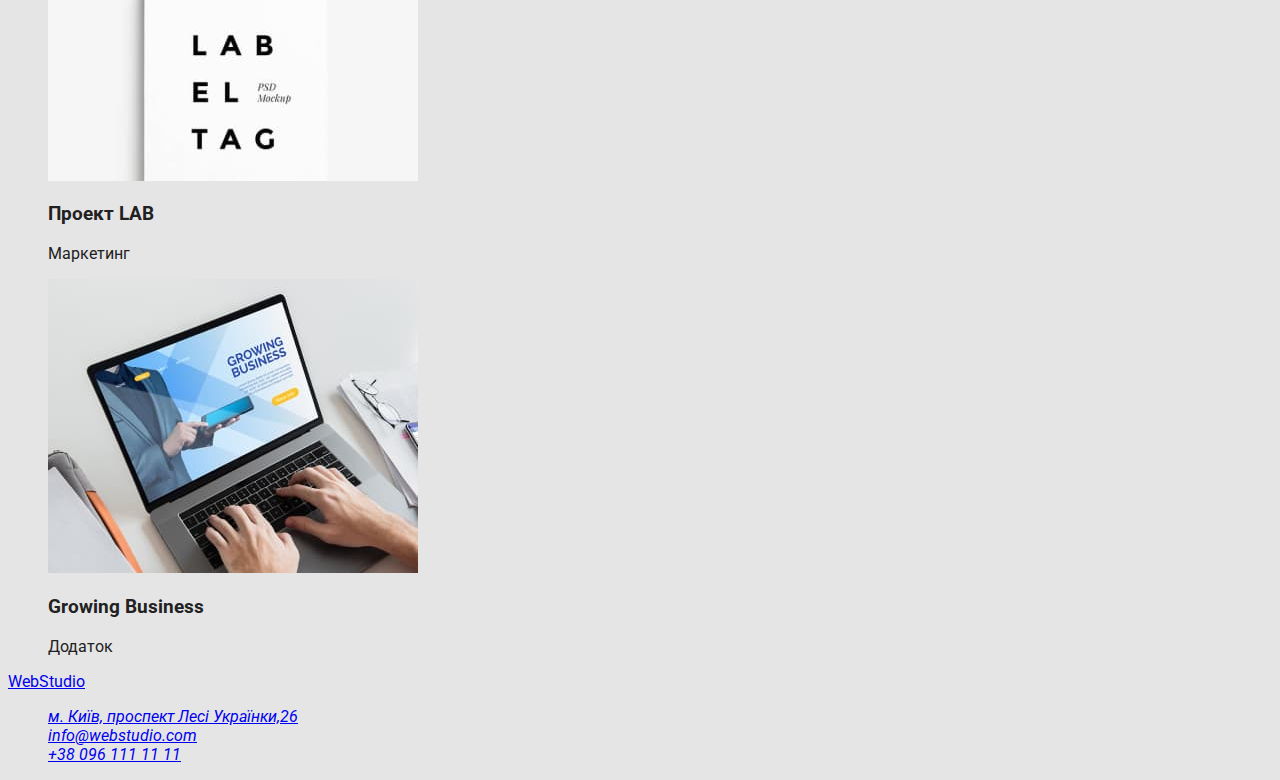
==== commit 139fcbc2: "header styles" ====
--- a/portfolio.html
+++ b/portfolio.html
@@ -5,10 +5,12 @@
     <meta name="viewport" content="width=device-width, initial-scale=1.0" />
     <title>WedStudio-Портфоліо</title>
     <link rel="stylesheet" href="./css/styles.css" />
-    <link rel="preconnect" href="https://fonts.googleapis.com">
-    <link rel="preconnect" href="https://fonts.gstatic.com" crossorigin>
-    <link href="https://fonts.googleapis.com/css2?family=Raleway:wght@700&family=Roboto:wght@400;500;700;900&display=swap" rel="stylesheet">
-
+    <link rel="preconnect" href="https://fonts.googleapis.com" />
+    <link rel="preconnect" href="https://fonts.gstatic.com" crossorigin />
+    <link
+      href="https://fonts.googleapis.com/css2?family=Raleway:wght@700&family=Roboto:wght@400;500;700;900&display=swap"
+      rel="stylesheet"
+    />
   </head>
   <body>
     <header class="header">
@@ -18,23 +20,27 @@
         >
 
         <ul class="main-nav list">
-          <li><a href="#" class="main-nav-stydio link">Студія</a></li>
+          <li><a href="index.html" class="main-nav-link link">Студія</a></li>
           <li>
-            <a href="portfolio.html" class="main-nav-portfolio link current"
+            <a href="portfolio.html" class="main-nav-link link current"
               >Портфоліо</a
             >
           </li>
-          <li><a href="#" class="main-nav-contacts link">Контакти</a></li>
+          <li><a href="#" class="main-nav-link link">Контакти</a></li>
         </ul>
       </nav>
 
       <ul class="conneсtion-nav list">
         <li>
-          <a href="mailto:info@webstudio.com" class="link"
+          <a href="mailto:info@webstudio.com" class="conneсtion-nav-link link"
             >info@webstudio.com</a
           >
         </li>
-        <li><a href="tel:+380961111111" class="link">+38 096 111 11 11</a></li>
+        <li>
+          <a href="tel:+380961111111" class="conneсtion-nav-link link"
+            >+38 096 111 11 11</a
+          >
+        </li>
       </ul>
     </header>
 
--- a/css/styles.css
+++ b/css/styles.css
@@ -3,6 +3,8 @@
     --second-color: #757575;
     --accent-color: #2196F3;
     --background-color: #E5E5E5;
+    --header-background-color: #FFFFFF;
+    --footer-background-color: #2F303A;
 }
 body {
     background-color: var(--background-color);
@@ -31,9 +33,7 @@
     clip-path: inset(50%);
     margin: -1px;
 }
-.current {
-    color: var(--accent-color);
-}
+
 /*HEADER*/
 .header {
     font-size: 14px;
@@ -56,13 +56,31 @@
     color: var(--accent-color);
     text-decoration: underline;
 }
-.main-nav {
+.main-nav-link {
     font-size: 14px;
     line-height: 1.14;
     letter-spacing: 0.02em;
 
     color: var(--main-color);
 }
+.main-nav-link:hover,
+.main-nav-link:focus {
+    text-decoration: underline;
+}
+.current {
+    color: var(--accent-color);
+}
+.conneсtion-nav-link {
+    font-size: 14px;
+    line-height: 1.14;
+    letter-spacing: 0.02em;
+
+    color: var(--second-color);
+}
+.conneсtion-nav-link:hover,
+.conneсtion-nav-link:focus {
+    text-decoration: underline;
+}
 /*main*/
 
 
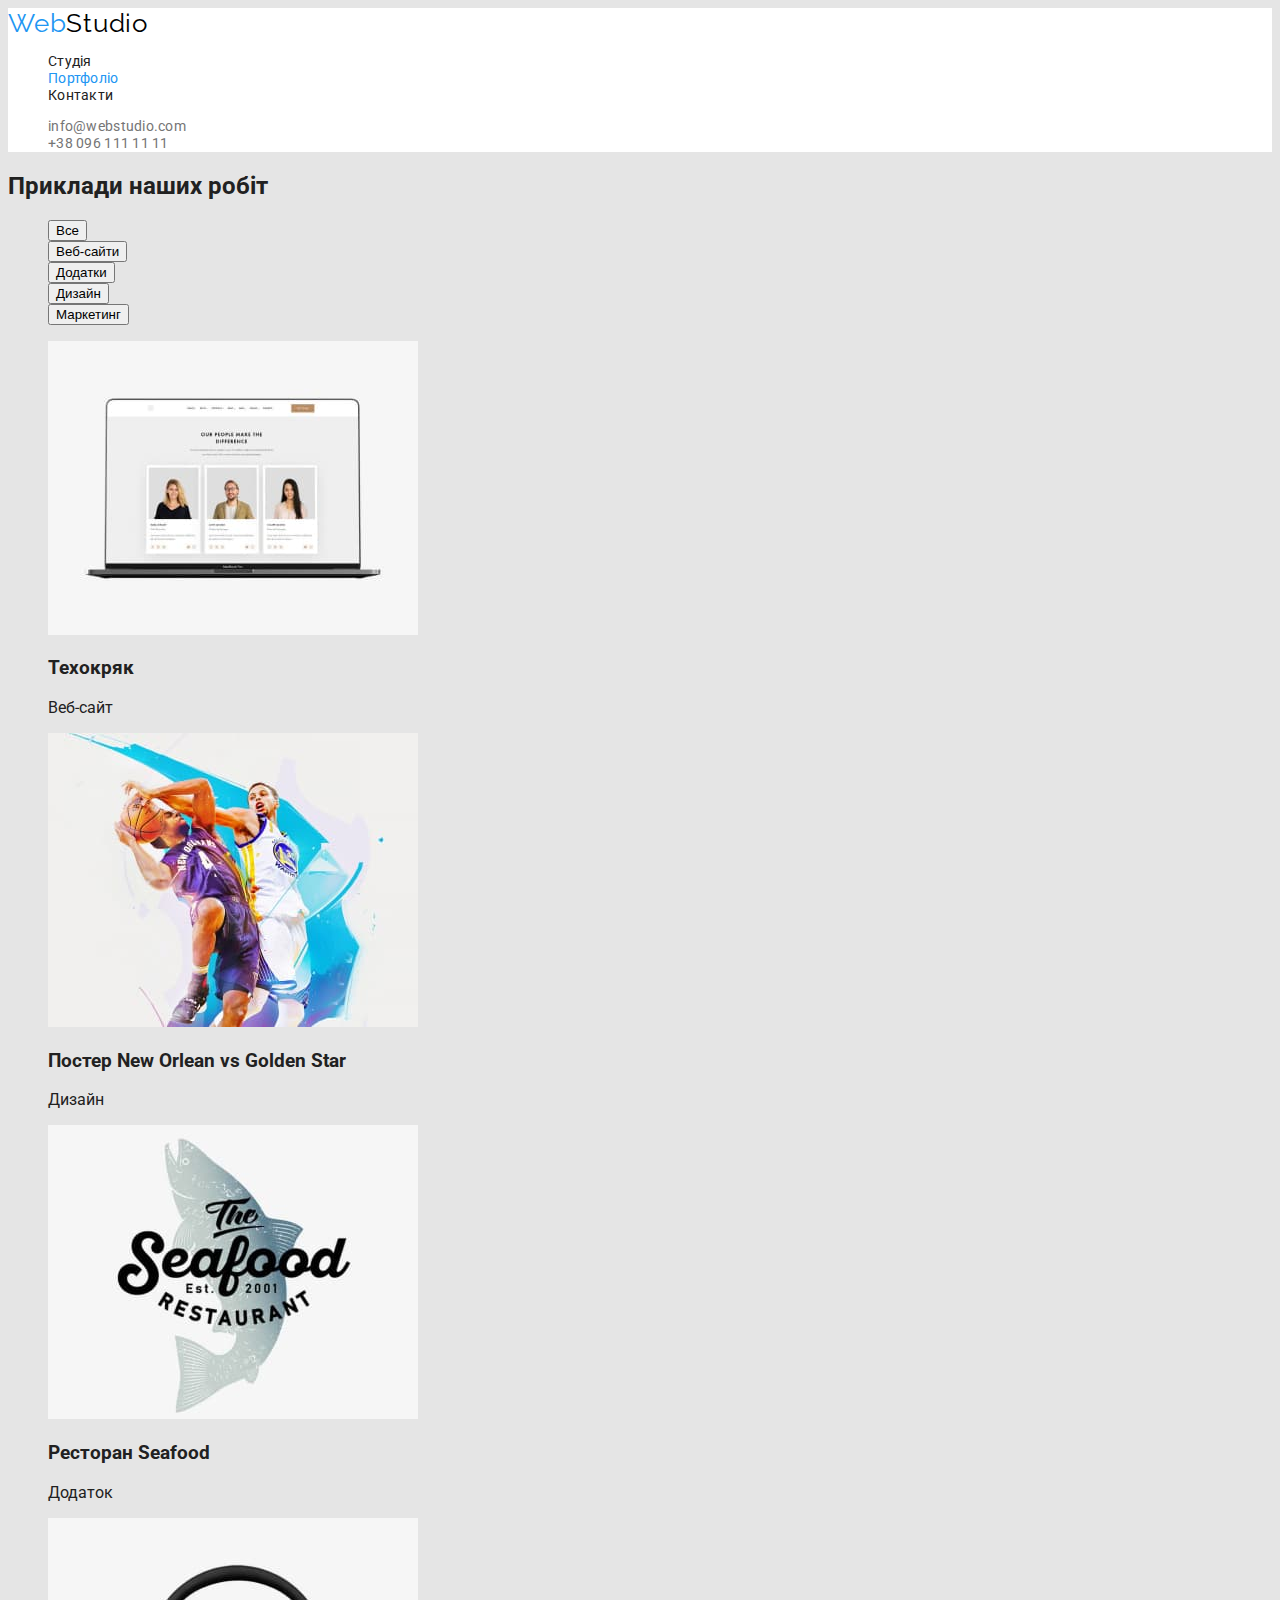
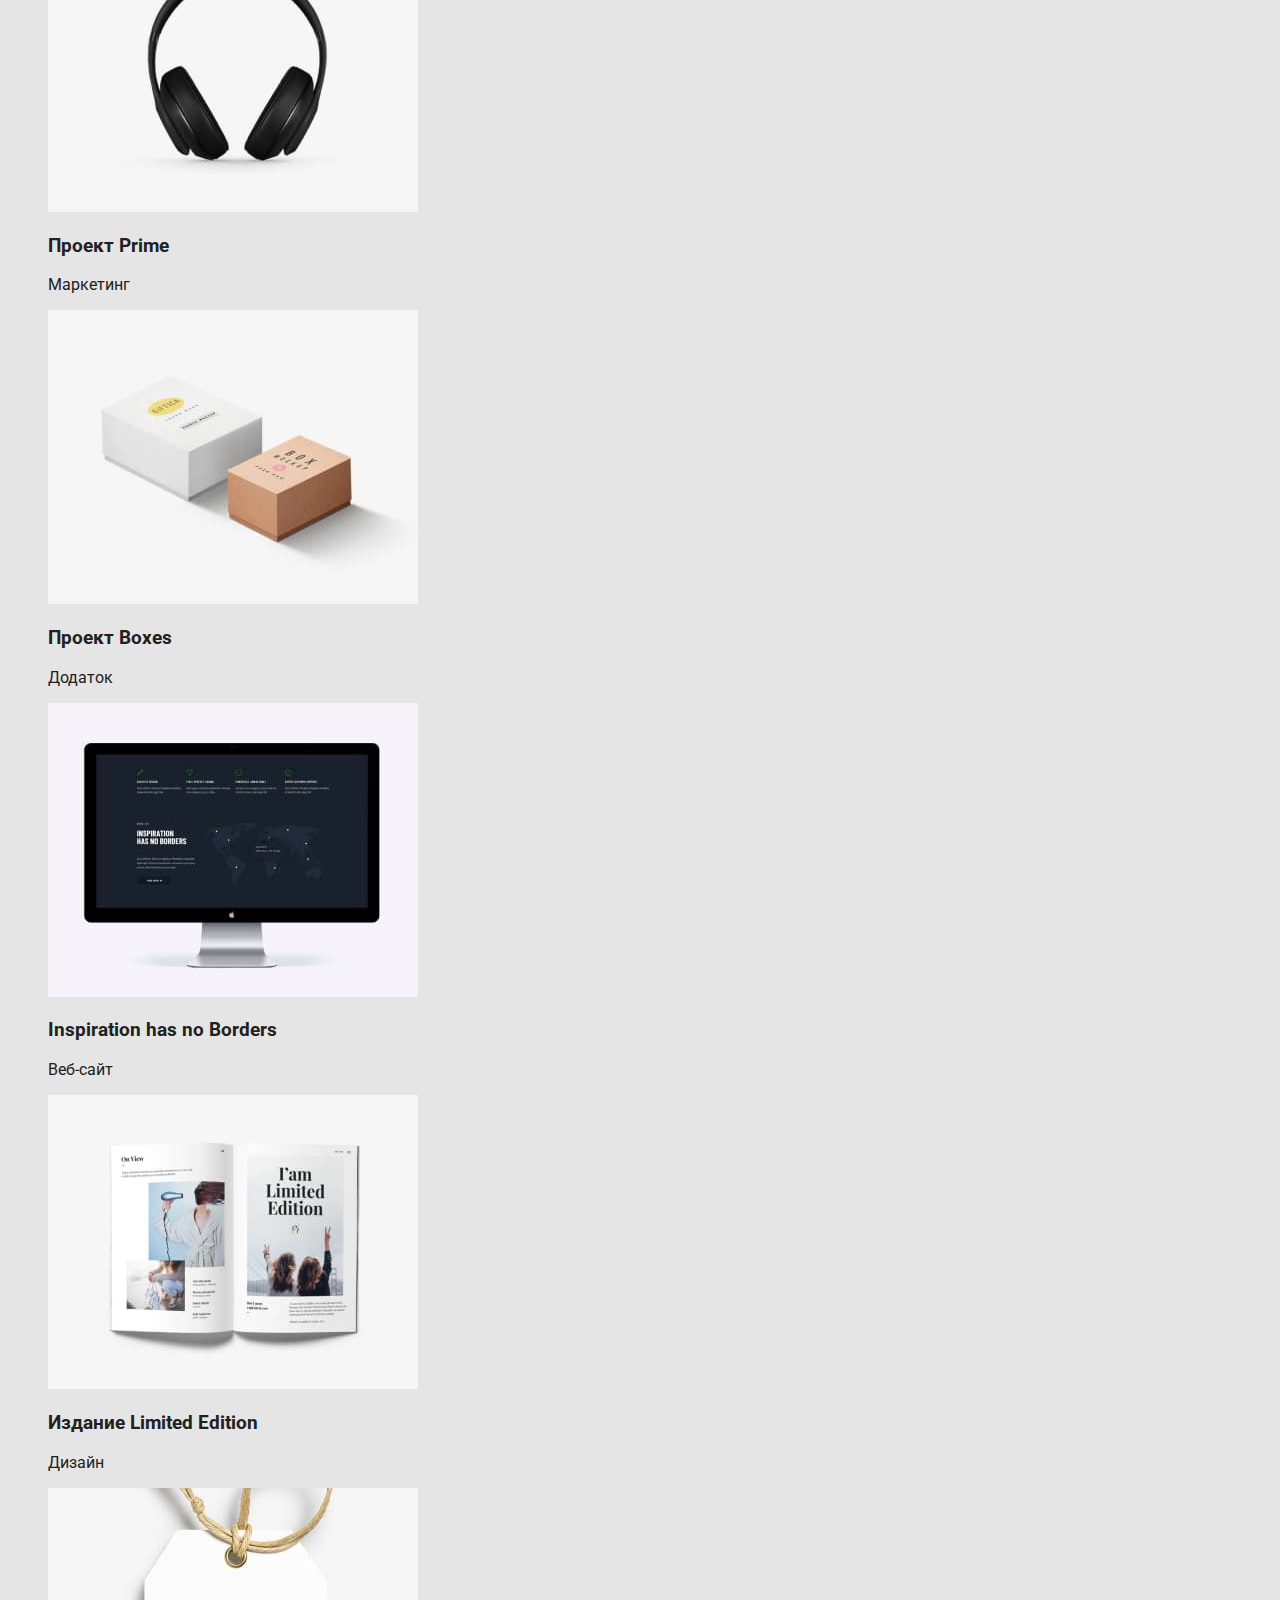
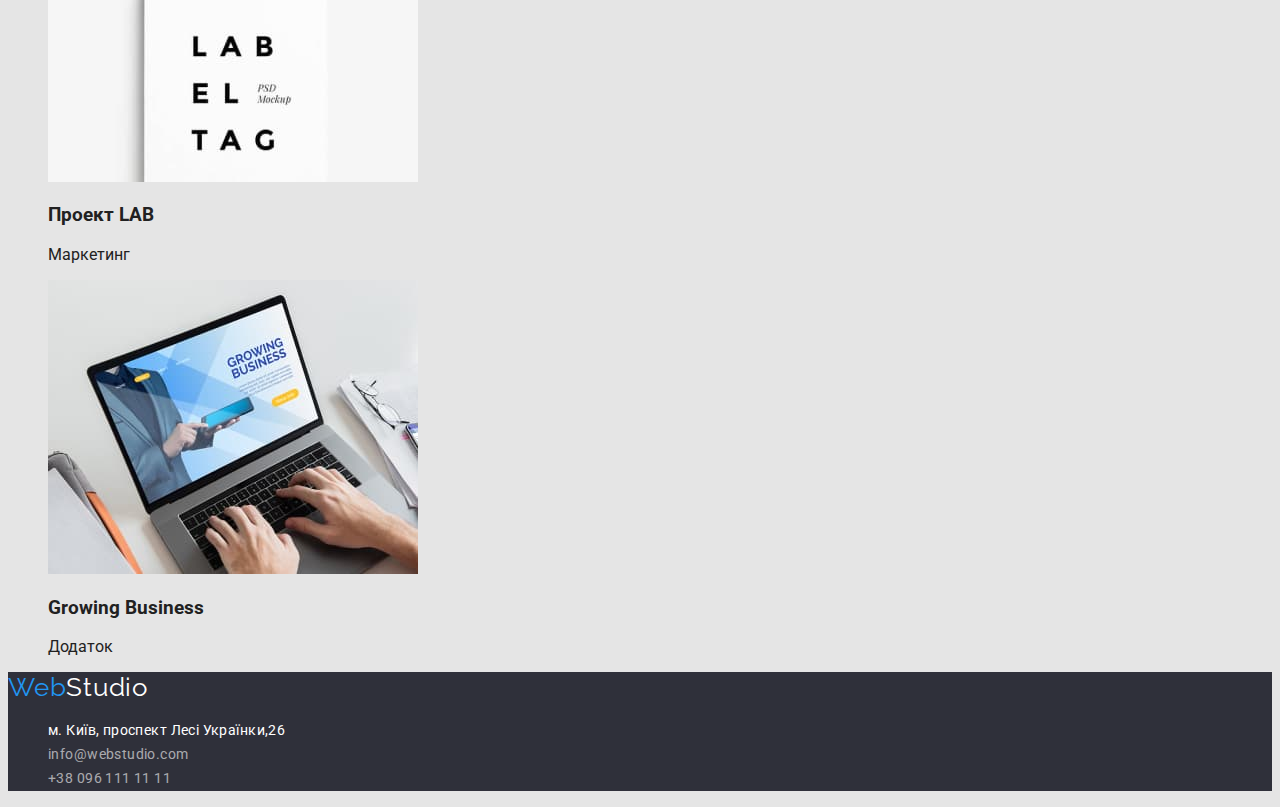
==== commit bad8c750: "footer styles" ====
--- a/portfolio.html
+++ b/portfolio.html
@@ -171,20 +171,29 @@
       </section>
     </main>
 
-    <footer>
-      <a href="/" lang="en"><span>Web</span>Studio</a>
-      <address>
+    <footer class="footer">
+      <a href="/" lang="en" class="footer-logo link"><span>Web</span>Studio</a>
+      <address class="footer-address">
         <ul class="list">
           <li>
             <a
               href="https://goo.gl/maps/VcLh4SeBCDLP2WR46"
               target="_blank"
               rel="noopener noreferrer nofollow"
+              class="address link"
               >м. Київ, проспект Лесі Українки,26</a
             >
           </li>
-          <li><a href="mailto:info@webstudio.com">info@webstudio.com</a></li>
-          <li><a href="tel:+380961111111">+38 096 111 11 11</a></li>
+          <li>
+            <a href="mailto:info@webstudio.com" class="footer-cont link"
+              >info@webstudio.com</a
+            >
+          </li>
+          <li>
+            <a href="tel:+380961111111" class="footer-cont link"
+              >+38 096 111 11 11</a
+            >
+          </li>
         </ul>
       </address>
     </footer>
--- a/css/styles.css
+++ b/css/styles.css
@@ -5,6 +5,8 @@
     --background-color: #E5E5E5;
     --header-background-color: #FFFFFF;
     --footer-background-color: #2F303A;
+    --footer-main-text: #ffffff;
+    --footer-second-text: rgba(255, 255, 255, 0.6);
 }
 body {
     background-color: var(--background-color);
@@ -44,6 +46,9 @@
 .header-logo {
     font-family: 'Raleway', sans-serif;
     font-size: 26px;
+    line-height: 1.19;
+
+    letter-spacing: 0.03em;
     
     color: #000000;    
 }
@@ -84,4 +89,54 @@
 /*main*/
 
 
-/*footer*/+/*footer*/
+.footer {
+    background-color: var(--footer-background-color);
+}
+.footer-logo {
+    font-family: 'Raleway', sans-serif;
+    font-size: 26px;
+    line-height: 1.19;
+
+    letter-spacing: 0.03em;
+    
+    color: var(--footer-main-text);    
+}
+.footer-logo span {
+    color: var(--accent-color);
+}
+
+.footer-logo:hover,
+.footer-logo:focus {
+    
+    text-decoration: underline var(--accent-color);
+}
+.address {
+    font-style: normal;
+    font-weight: 400;
+    font-size: 14px;
+    line-height: 1.71;
+  
+    letter-spacing: 0.03em;
+
+    color: var(--footer-main-text);
+}
+.address:hover,
+.address:focus {
+    text-decoration: underline var(--accent-color);
+}
+.footer-cont {
+    font-style: normal;
+    font-weight: 400;
+    font-size: 14px;
+    line-height: 1.71;
+   
+    letter-spacing: 0.03em;
+
+    color: var(--footer-second-text);
+}
+.footer-cont:hover,
+.footer-cont:focus {
+    
+    text-decoration: underline var(--accent-color);
+}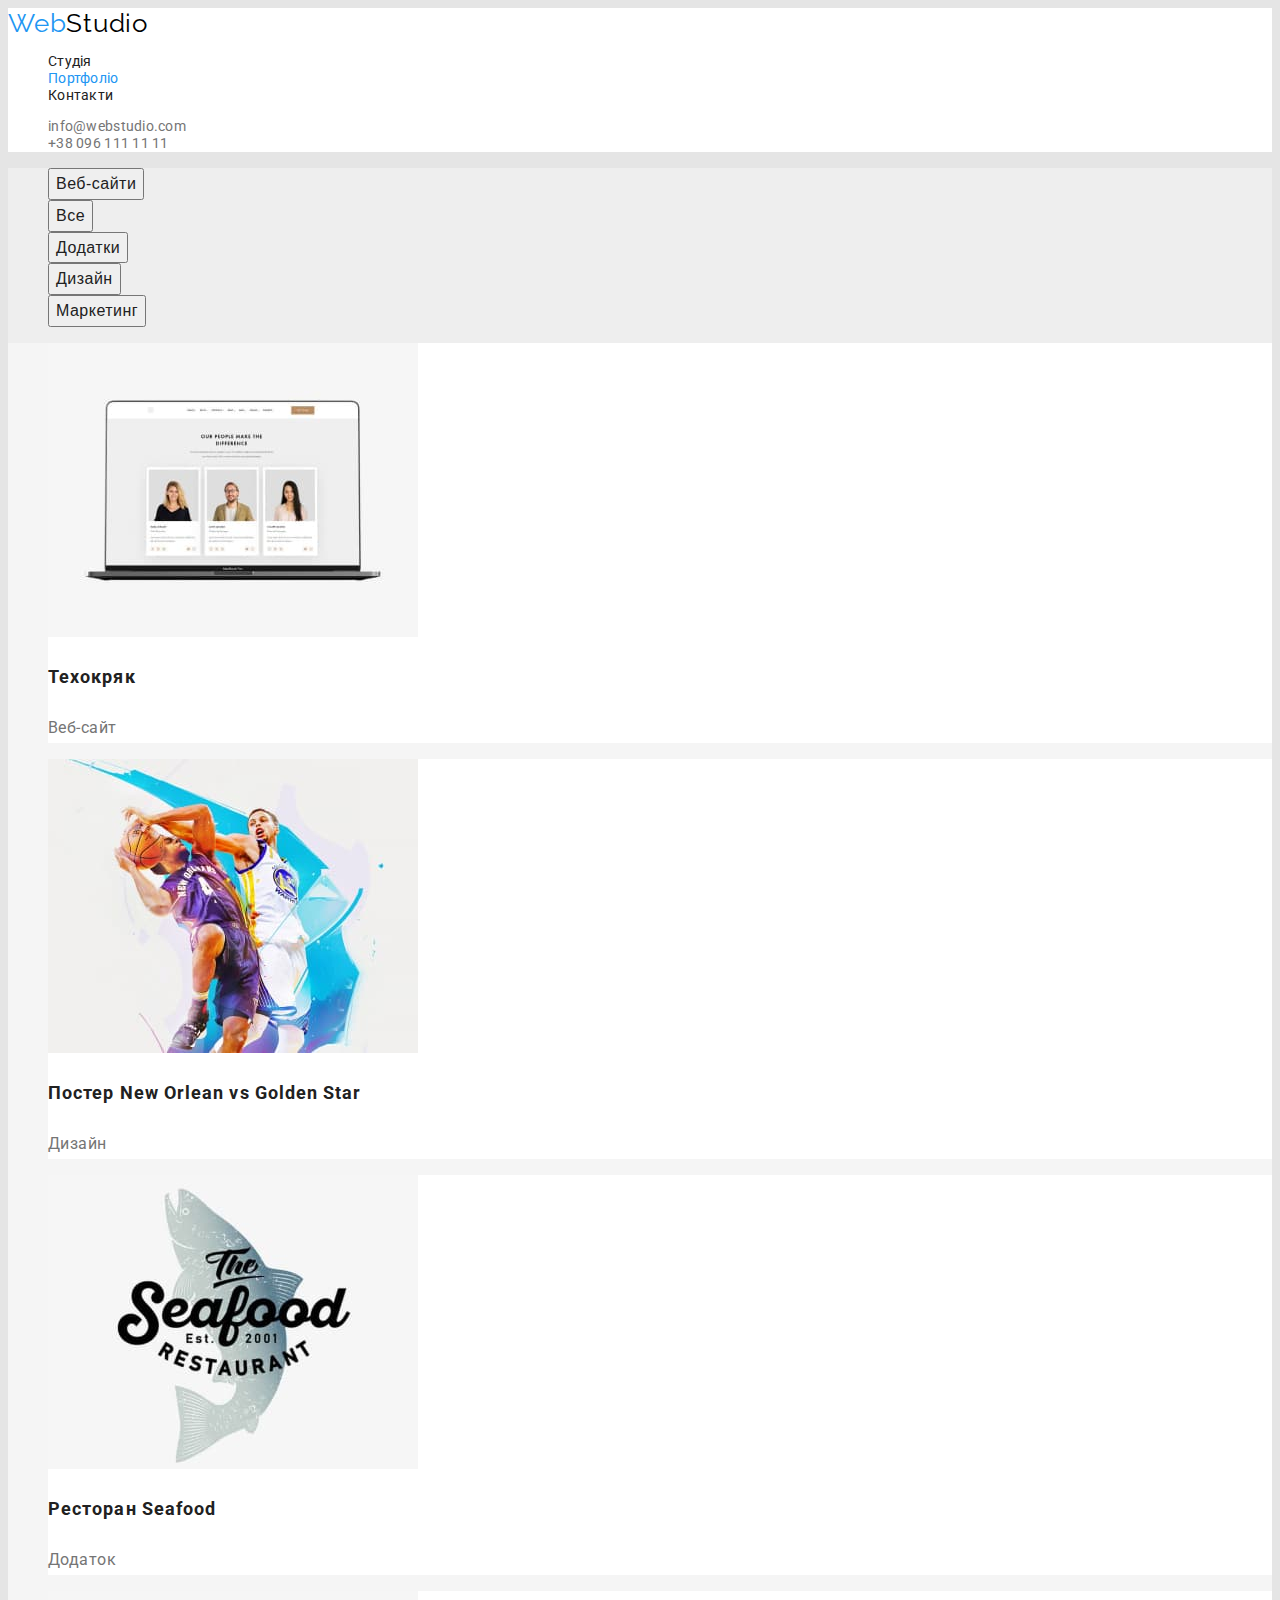
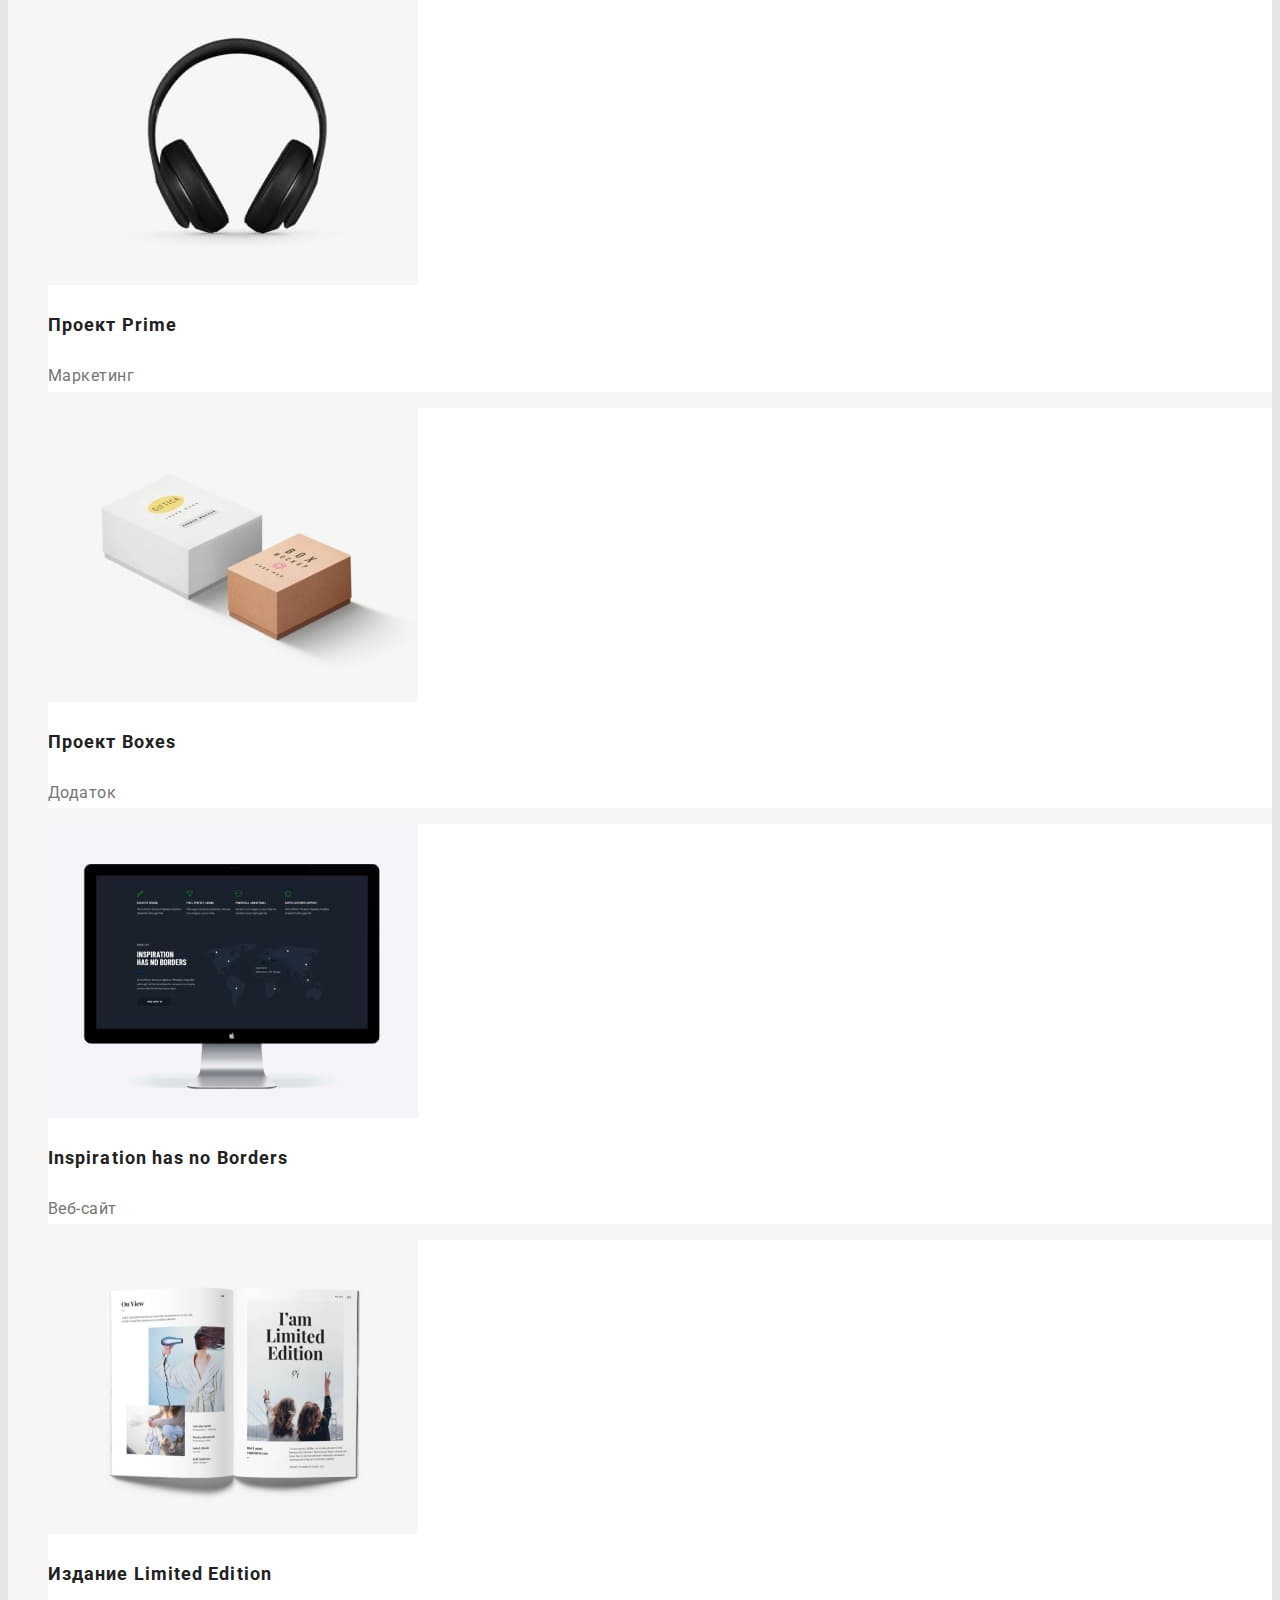
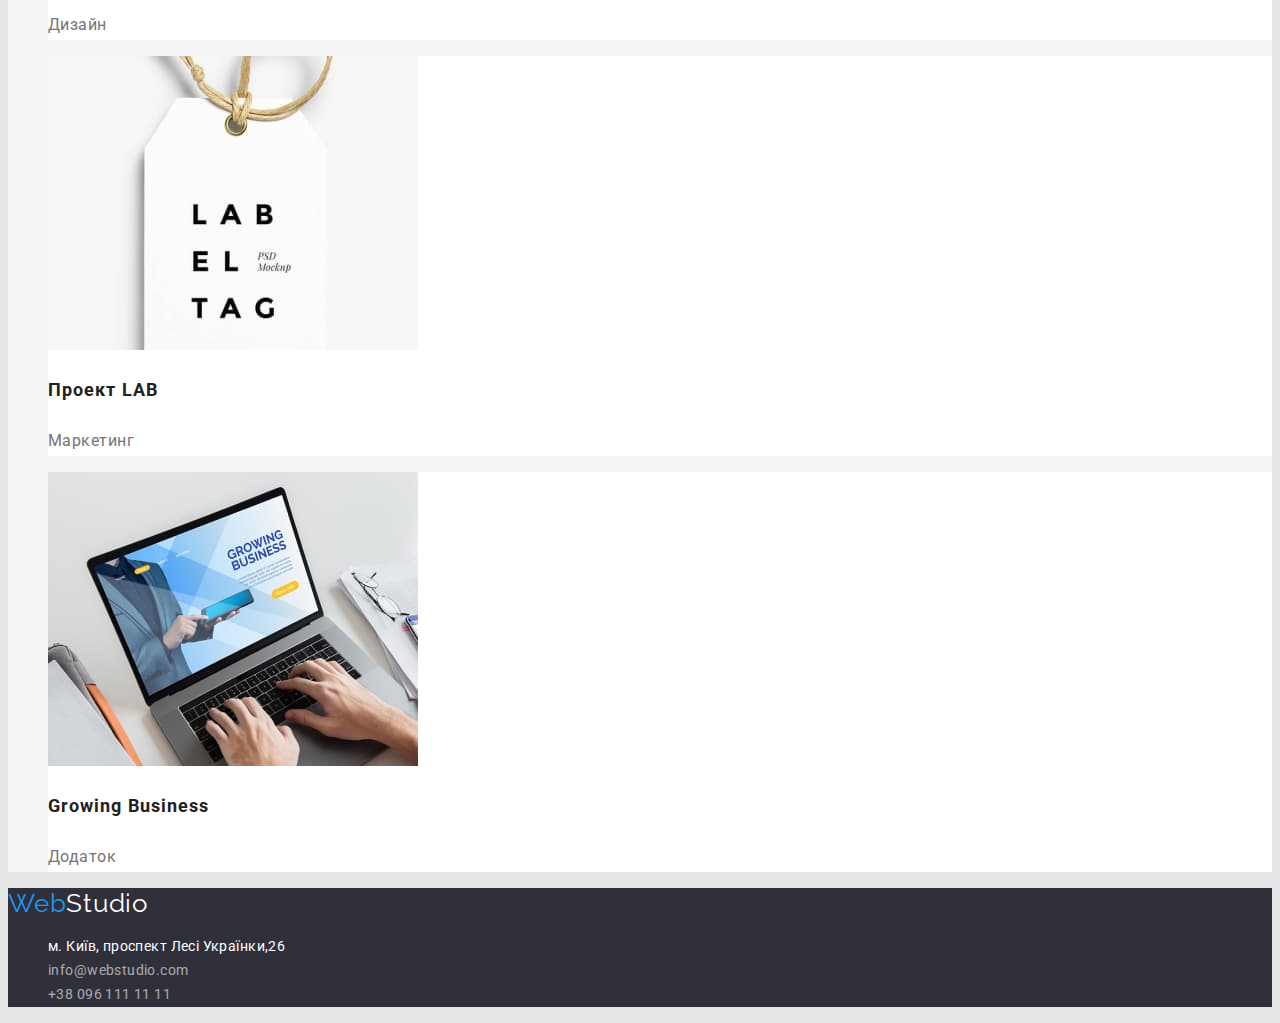
==== commit f8e7ea61: "portfolio styles" ====
--- a/portfolio.html
+++ b/portfolio.html
@@ -45,126 +45,134 @@
     </header>
 
     <main>
-      <section class="section">
-        <h2>Приклади наших робіт</h2>
+      <section class="example">
+        <h2 class="visually-hidden">Приклади наших робіт</h2>
         <!--Кнопки фільтрації прикладів робіт-->
         <ul class="buttons list">
-          <li><button type="button" class="btn">Все</button></li>
-          <li><button type="button" class="btn">Веб-сайти</button></li>
-          <li><button type="button" class="btn">Додатки</button></li>
-          <li><button type="button" class="btn">Дизайн</button></li>
-          <li><button type="button" class="btn">Маркетинг</button></li>
+          <li>
+            <button type="button" class="example-btn btn">Веб-сайти</button>
+          </li>
+          <li><button type="button" class="example-btn btn">Все</button></li>
+          <li>
+            <button type="button" class="example-btn btn">Додатки</button>
+          </li>
+          <li><button type="button" class="example-btn btn">Дизайн</button></li>
+          <li>
+            <button type="button" class="example-btn btn">Маркетинг</button>
+          </li>
         </ul>
 
         <!--Саме приклади-->
 
-        <ul class="list">
-          <li>
-            <article>
+        <ul class="example-list list">
+          <li>
+            <article class="example-art">
               <img
                 src="./images/portfolio/img1.jpg"
                 alt="Лед-топ з відкритим веб-сайтом"
                 width="370"
                 height="294"
               />
-              <h3>Техокряк</h3>
-              <p>Веб-сайт</p>
-            </article>
-          </li>
-          <li>
-            <article>
+              <h3 class="example-titel titel">Техокряк</h3>
+              <p class="example-text text">Веб-сайт</p>
+            </article>
+          </li>
+          <li>
+            <article class="example-art">
               <img
                 src="./images/portfolio/img2.jpg"
                 alt="Блок-шот при спробі слем-данку"
                 width="370"
                 height="294"
               />
-              <h3>Постер New Orlean vs Golden Star</h3>
-              <p>Дизайн</p>
-            </article>
-          </li>
-          <li>
-            <article>
+              <h3 class="example-titel titel">
+                Постер New Orlean vs Golden Star
+              </h3>
+              <p class="example-text text">Дизайн</p>
+            </article>
+          </li>
+          <li>
+            <article class="example-art">
               <img
                 src="./images/portfolio/img3.jpg"
                 alt="Логотип ресторану Seafood"
                 width="370"
                 height="294"
               />
-              <h3>Ресторан Seafood</h3>
-              <p>Додаток</p>
-            </article>
-          </li>
-          <li>
-            <article>
+              <h3 class="example-titel titel">Ресторан Seafood</h3>
+              <p class="example-text text">Додаток</p>
+            </article>
+          </li>
+          <li>
+            <article class="example-art">
               <img
                 src="./images/portfolio/img4.jpg"
                 alt="Навушники"
                 width="370"
                 height="294"
               />
-              <h3>Проект Prime</h3>
-              <p>Маркетинг</p>
-            </article>
-          </li>
-          <li>
-            <article>
+              <h3 class="example-titel titel">Проект Prime</h3>
+              <p class="example-text text">Маркетинг</p>
+            </article>
+          </li>
+          <li>
+            <article class="example-art">
               <img
                 src="./images/portfolio/img5.jpg"
                 alt="Дві коробки різних розмірів"
                 width="370"
                 height="294"
               />
-              <h3>Проект Boxes</h3>
-              <p>Додаток</p>
-            </article>
-          </li>
-          <li>
-            <article>
+              <h3 class="example-titel titel">Проект Boxes</h3>
+              <p class="example-text text">Додаток</p>
+            </article>
+          </li>
+          <li>
+            <article class="example-art">
               <img
                 src="./images/portfolio/img6.jpg"
                 alt="Монітор з відкритим веб-сайтом"
                 width="370"
                 height="294"
               />
-              <h3>Inspiration has no Borders</h3>
-              <p>Веб-сайт</p>
-            </article>
-          </li>
-          <li>
-            <article>
+              <h3 class="example-titel titel">Inspiration has no Borders</h3>
+              <p class="example-text text">Веб-сайт</p>
+            </article>
+          </li>
+          <li>
+            <article class="example-art">
               <img
                 src="./images/portfolio/img7.jpg"
                 alt="Розгорнута книга з картинками"
                 width="370"
                 height="294"
               />
-              <h3>Издание Limited Edition</h3>
-              <p>Дизайн</p>
-            </article>
-          </li>
-          <li>
-            <article>
+              <h3 class="example-titel titel">Издание Limited Edition</h3>
+              <p class="example-text text">Дизайн</p>
+            </article>
+          </li>
+          <li>
+            <article class="example-art">
               <img
                 src="./images/portfolio/img8.jpg"
                 alt="Бірка з маркуванням виробу"
                 width="370"
                 height="294"
               />
-              <h3>Проект LAB</h3>
-              <p>Маркетинг</p>
-            </article>
-          </li>
-          <li>
-            <article>
+              <h3 class="example-titel titel">Проект LAB</h3>
+              <p class="example-text text">Маркетинг</p>
+            </article>
+          </li>
+          <li>
+            <article class="example-art">
               <img
                 src="./images/portfolio/img9.jpg"
                 alt="Лед-топ на екрані якого відбувається процес встановлення десктопного додатку"
                 width="370"
                 height="294"
               />
-              <h3>Growing Business</h3>
-              <p>Додаток</p>
+              <h3 class="example-titel titel">Growing Business</h3>
+              <p class="example-text text">Додаток</p>
             </article>
           </li>
         </ul>
--- a/css/styles.css
+++ b/css/styles.css
@@ -4,6 +4,9 @@
     --accent-color: #2196F3;
     --background-color: #E5E5E5;
     --header-background-color: #FFFFFF;
+    --hero-text: #ffffff;
+    --specialty-background-color: #F5F5F5;
+    --team-background-color: #F5F4FA;
     --footer-background-color: #2F303A;
     --footer-main-text: #ffffff;
     --footer-second-text: rgba(255, 255, 255, 0.6);
@@ -22,6 +25,32 @@
 }
 .btn {
     cursor: pointer;
+}
+.main-titel {
+    font-weight: 700;
+    font-size: 36px;
+    line-height: 1.16;
+    text-align: center;
+    letter-spacing: 0.03em;
+
+    color: var(--main-color);
+}
+.titel {
+    font-weight: 700;
+    font-size: 14px;
+    line-height: 1.14;
+    letter-spacing: 0.03em;
+    
+    color: var(--main-color);
+}
+.text {
+    font-weight: 400;
+    font-size: 14px;
+    line-height: 1.71;
+    
+    letter-spacing: 0.03em;
+
+    color: var(--second-color);
 }
 .visually-hidden {
     position: absolute;
@@ -88,6 +117,73 @@
 }
 /*main*/
 
+/*HERO*/
+.hero {
+    background-color: #2F303A;;
+}
+.hero-titel {
+    font-weight: 900;
+    font-size: 44px;
+    line-height: 1.36;
+    
+    text-align: center;
+    letter-spacing: 0.06em;
+    text-transform: uppercase;
+
+    color: var(--hero-text);
+}
+.hero-btn {
+    font-weight: 700;
+    font-size: 16px;
+    line-height: 1.88;
+
+    display: flex;
+    align-items: center;
+    text-align: center;
+    letter-spacing: 0.06em;
+
+    color: var(--hero-text);
+    
+    background: var(--accent-color);
+    box-shadow: 0px 4px 4px rgba(0, 0, 0, 0.15);
+    border-radius: 4px;
+}
+.hero-btn:hover,
+.hero-btn:focus {
+    text-decoration: underline var(--accent-color);
+}
+
+/*specialty*/
+.specialty {
+    background-color: var(--specialty-background-color);
+}
+.specialty-list {
+}
+.specialty-titel {
+    text-transform: uppercase;
+}
+.specialty-text {
+}
+/*What do we do?*/
+.what-do {
+    background-color: var(--specialty-background-color);
+}
+/*Our team*/
+.team {
+    background-color: var(--team-background-color);
+}
+.team-main-titel {
+}
+.team-list {
+    background: #FFFFFF;
+
+    box-shadow: 0px 1px 3px rgba(0, 0, 0, 0.12), 0px 1px 1px rgba(0, 0, 0, 0.14), 0px 2px 1px rgba(0, 0, 0, 0.2);
+    border-radius: 0px 0px 4px 4px;
+}
+.team-titel {
+}
+.team-text {
+}
 
 /*footer*/
 .footer {
@@ -108,7 +204,6 @@
 
 .footer-logo:hover,
 .footer-logo:focus {
-    
     text-decoration: underline var(--accent-color);
 }
 .address {
@@ -116,7 +211,7 @@
     font-weight: 400;
     font-size: 14px;
     line-height: 1.71;
-  
+    
     letter-spacing: 0.03em;
 
     color: var(--footer-main-text);
@@ -130,7 +225,7 @@
     font-weight: 400;
     font-size: 14px;
     line-height: 1.71;
-   
+    
     letter-spacing: 0.03em;
 
     color: var(--footer-second-text);
@@ -139,4 +234,53 @@
 .footer-cont:focus {
     
     text-decoration: underline var(--accent-color);
+}
+
+/*PORTFOLIO*/
+.example {
+    background-color: #eeeeee;
+}
+/*portfolio buttons*/
+.example-btn {
+    font-weight: 500;
+    font-size: 16px;
+    line-height: 1.62;
+    
+    text-align: center;
+    letter-spacing: 0.03em;
+
+    color: var(--main-color);
+}
+.example-btn:hover,
+.example-btn:focus {
+    text-decoration: underline var(--accent-color);
+}
+.example-btn:active {
+    color: #ffffff;
+    background-color: var(--accent-color);
+    box-shadow: 0px 3px 1px rgba(0, 0, 0, 0.1), 0px 1px 2px rgba(0, 0, 0, 0.08), 0px 2px 2px rgba(0, 0, 0, 0.12);
+}
+
+/*EXAMPLES*/
+
+.example-list {
+    background-color: #f5f5f5;
+}
+
+.example-art {
+    background-color: #ffffff;
+}
+.example-titel {
+    font-size: 18px;
+    line-height: 2;
+    
+    letter-spacing: 0.06em;
+}
+
+.example-text {
+    font-size: 16px;
+    line-height: 1.88;
+    
+
+    letter-spacing: 0.03em;
 }